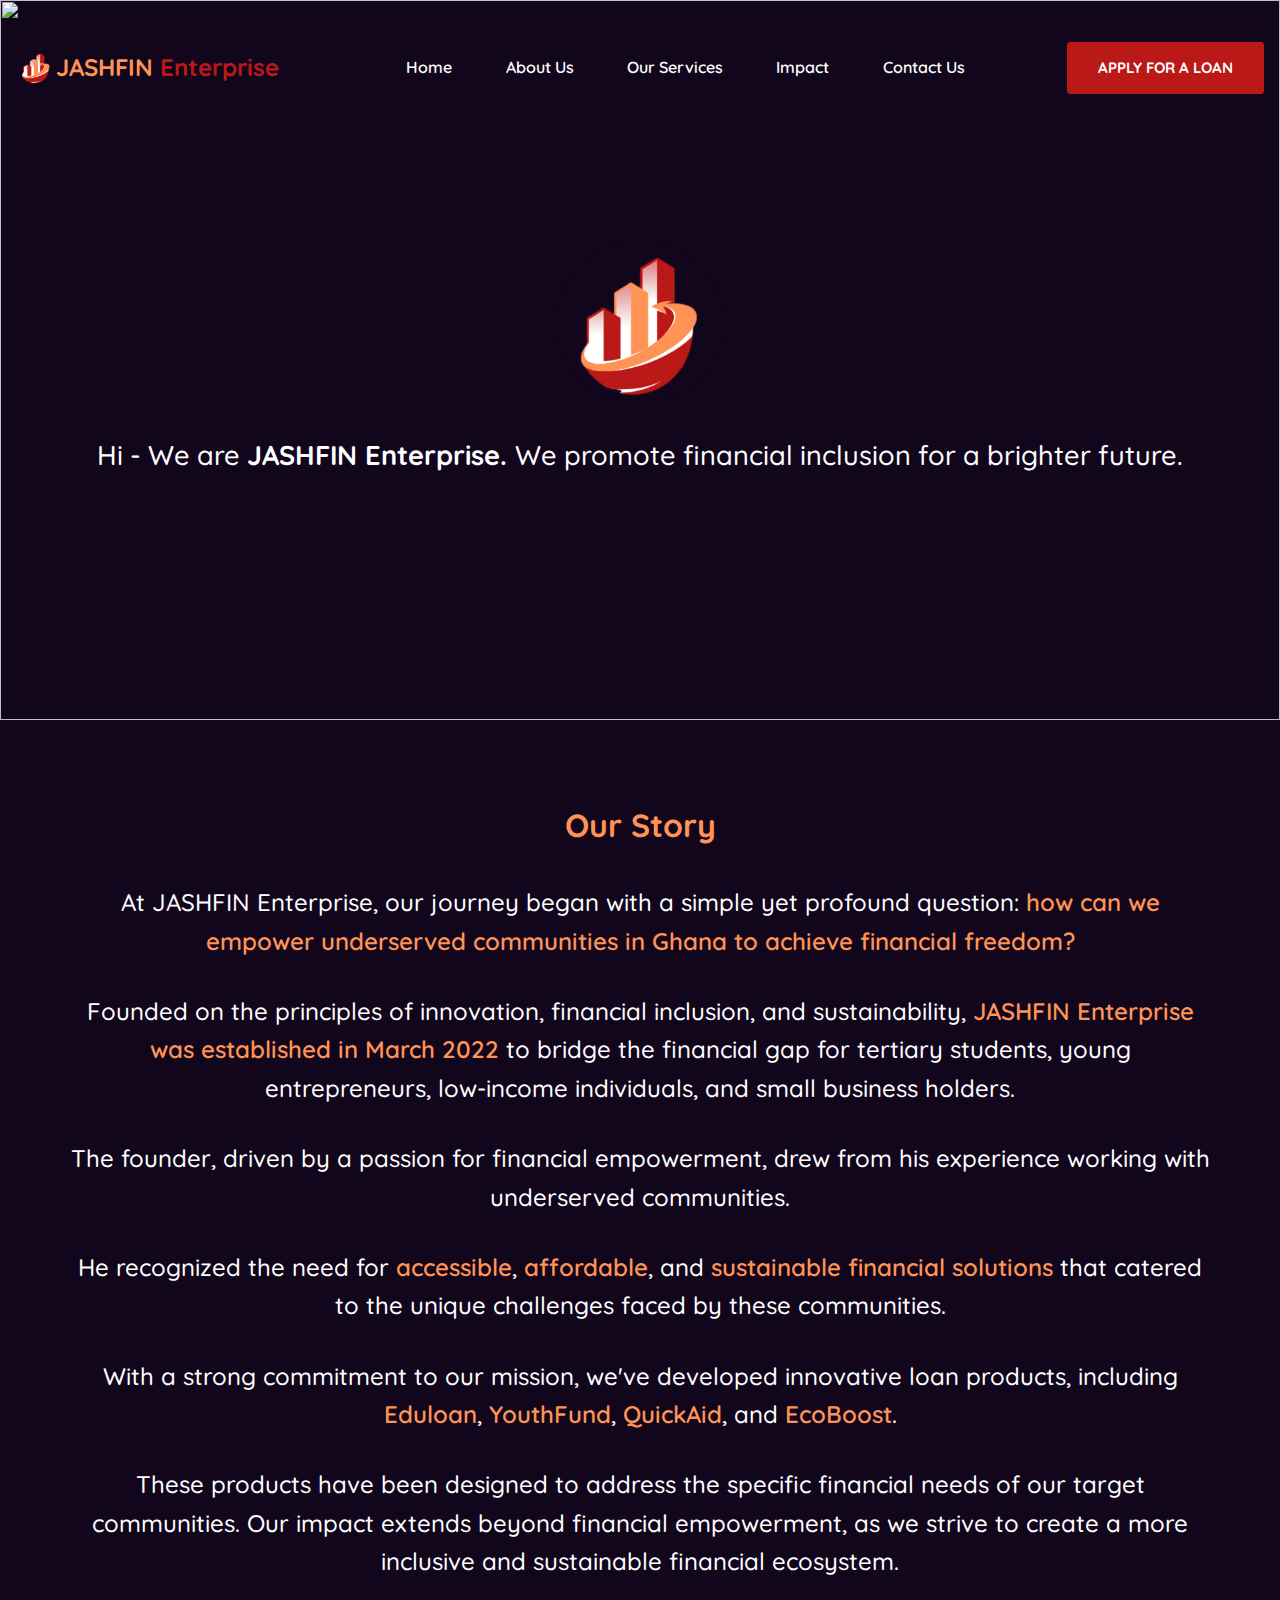
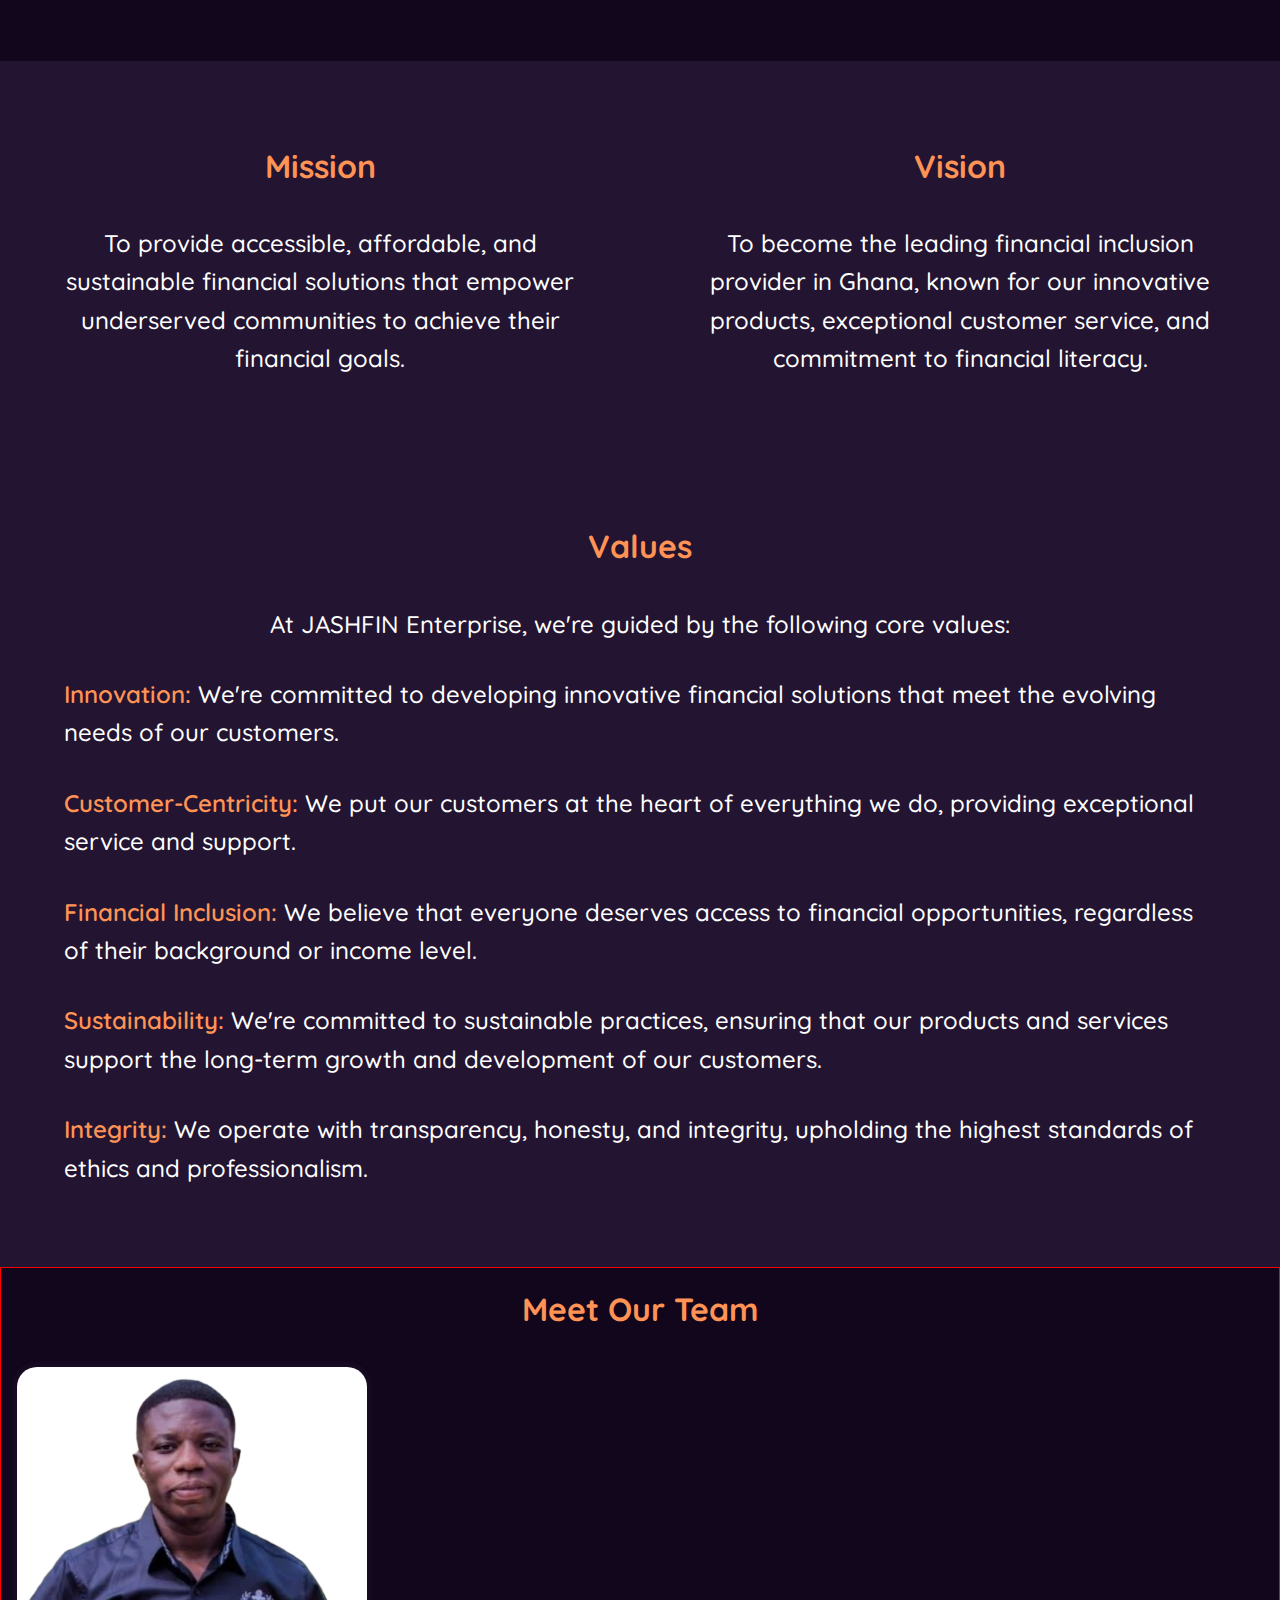
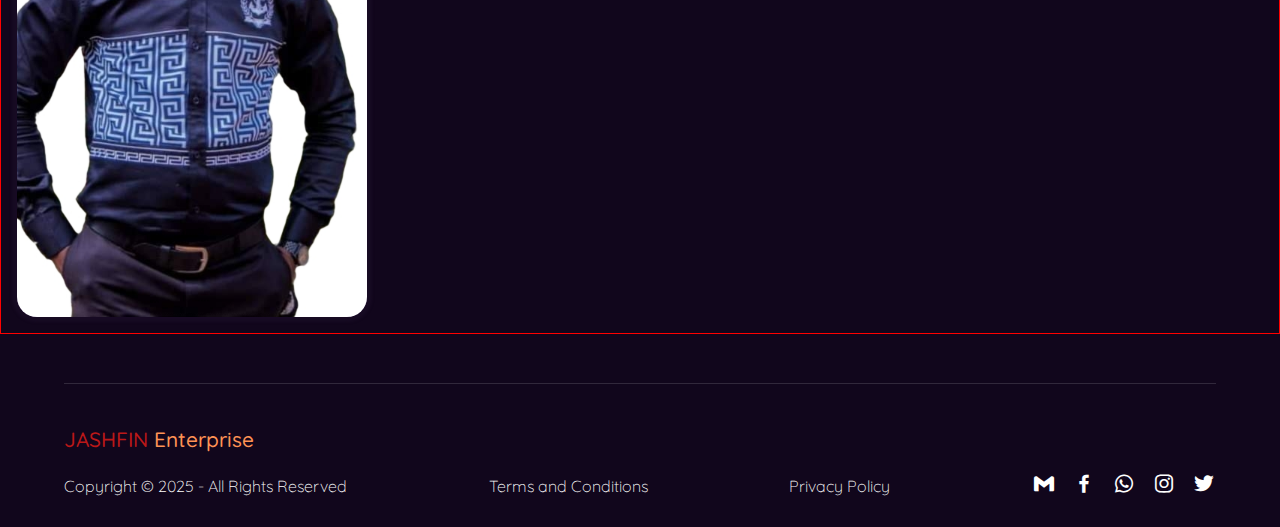
==== About.html @ aaf35da6 "Half-way through the About page" ====
<!DOCTYPE html>
<html lang="en">
<head>
    <meta charset="UTF-8">
    <meta name="viewport" content="width=device-width, initial-scale=1.0">
    <link rel="icon" href="imgs/favicon.ico">
    <link rel="preconnect" href="https://fonts.googleapis.com">
    <link rel="preconnect" href="https://fonts.gstatic.com" crossorigin>
    <link href="https://fonts.googleapis.com/css2?family=Dancing+Script:wght@400..700&family=Quicksand:wght@300..700&display=swap" rel="stylesheet">
    <link href='https://unpkg.com/boxicons@2.1.4/css/boxicons.min.css' rel='stylesheet'>
    <link rel="stylesheet" href="stylesheets/css/style.css">
    <title>JASHFIN Enterprise - About</title>
</head>
<body>
    <!-- Navbar -->
    <nav class="navbar">
        <div class="nav-logo">
            <img src="images/logo.png" alt="">
            <h3><span>JASHFIN</span> Enterprise</h3>
        </div>
        <div class="nav-content">
            <li><a href="index.html">Home</a></li>
            <li><a href="#" class="active">About Us</a></li>
            <li><a href="#services-section">Our Services</a></li>
            <li><a href="#impact-section">Impact</a></li>
            <li><a href="#contact-section">Contact Us</a></li>
            <div class="extra">
                <a href="#" download  class="btn">Apply for a Loan</a>
                <div class="nav-trigger" id="nav-trigger">
                    <span></span>
                    <span></span>
                    <span></span>
                </div>
            </div>
        </div>
    </nav>

    <!-- Sidebar -->
    <div class="sidebar">
       
        <ul class="nav_list">       
            <li><a href="#home-section">Home</a></li>
            <li><a href="#about-section">About Us</a></li>
            <li><a href="#services-section">Our Services</a></li>
            <li><a href="#impact-section">Impact</a></li>
            <li><a href="#contact-section">Contact Us</a></li>
            <div class="extra">
                <a href="#" download  class="btn">Apply for a Loan</a>
            </div>
        </ul>
        <div class="socials">
            <a target="_blank" href="tel: +233257679733"><i class="bx bx-phone-call"></i></a>
            <a target="_blank" href="https://wa.me/233257679733"><i class="bx bxl-whatsapp"></i></a>
            <a target="_blank" href="https://github.com/Qwequ123"><i class="bx bxl-github"></i></a>
            <a target="_blank" href="https://www.instagram.com/qwequ_blaqq/"><i class="bx bxl-instagram"></i></a>
            <a target="_blank" href="https://twitter.com/qwequ_blaqq"><i class="bx bxl-twitter"></i></a>
            <a target="_blank" href="https://www.linkedin.com/in/bismark-frimpong-a50b61237/"><i class="bx bxl-linkedin"></i></a>
  
        </div>
      
    </div>

    <!-- Main Content -->
    <div class="main">
        <!-- About Page Section -->
        <div class="about-landing">
            <img src="images/About bg.png" alt="" class="bg-image">
            <div class="content">
                <img src="images/logo.png" alt="" class="logo">
                <h3>Hi - We are <span>JASHFIN Enterprise. </span>We promote financial inclusion for a brighter future.</h3>
            </div>
        </div>
        
        <div class="story-section">
            <h2>Our Story</h2>
            <p>At JASHFIN Enterprise, our journey began with a simple yet profound question: <span>how can we empower underserved communities in Ghana to achieve financial freedom?</span></p>
            <p>Founded on the principles of innovation, financial inclusion, and sustainability, <span>JASHFIN Enterprise was established in March 2022</span> to bridge the financial gap for tertiary students, young entrepreneurs, low-income individuals, and small business holders.</p>
            <p>The founder, driven by a passion for financial empowerment, drew from his experience working with underserved communities.</p>
            <p>He recognized the need for <span>accessible</span>, <span>affordable</span>, and <span>sustainable financial solutions</span> that catered to the unique challenges faced by these communities.</p>
            <p>With a strong commitment to our mission, we've developed innovative loan products, including <span>Eduloan</span>, <span>YouthFund</span>, <span>QuickAid</span>, and <span>EcoBoost</span>.</p>
            <p> These products have been designed to address the specific financial needs of our target communities. Our impact extends beyond financial empowerment, as we strive to create a more inclusive and sustainable financial ecosystem.</p>
        </div>

        <div class="missvis-section">
            <div class="mission-section">
                <h2>Mission</h2>
                <p>To provide accessible, affordable, and sustainable financial solutions that empower underserved communities to achieve their financial goals.</p>
                
            </div>
    
            <div class="vision-section">
                <h2>Vision</h2>
                <p>To become the leading financial inclusion provider in Ghana, known for our innovative products, exceptional customer service, and commitment to financial literacy.</p>
            </div>

            <div class="values-section">
                <h2>Values</h2>
                <p>At JASHFIN Enterprise, we're guided by the following core values:</p>
                <p><span>Innovation:</span> We're committed to developing innovative financial solutions that meet the evolving needs of our customers.</p>
                <p><span>Customer-Centricity:</span> We put our customers at the heart of everything we do, providing exceptional service and support.</p>
                <p><span>Financial Inclusion:</span> We believe that everyone deserves access to financial opportunities, regardless of their background or income level.</p>
                <p><span>Sustainability:</span> We're committed to sustainable practices, ensuring that our products and services support the long-term growth and development of our customers.</p>
                <p><span>Integrity:</span> We operate with transparency, honesty, and integrity, upholding the highest standards of ethics and professionalism.</p>
            </div>
        </div>

        <div class="team-section">
            <h2>Meet Our Team</h2>
            <div class="card-container">
                <div class="card">
                    <img src="images/team1.jpeg" alt="">
                    <div class="content">
                        <h3>Joshua Akrofi Akli</h3>
                        <span>Founder & CEO</span>
                        <p>Joshua is a visionary entrepreneur and leader dedicated to driving financial inclusion in Ghana. He holds a First-Class Honors degree in Business Administration (Accounting) from Kwame Nkrumah University of Science and Technology, where he was a scholar of the prestigious MasterCard Foundation Scholars Program. With over 5 years of experience in accounting and finance, Joshua has worked with various startups and growth businesses, refining his expertise in financial management. His internship experience in microfinance has given him a deeper understanding of the financial needs of underserved communities. A seasoned leader, Joshua has held various leadership positions during his university days and currently mentors over 50 students and young people in Ghana. He is also a proud Fellow of the Jim Leech MasterCard Foundation Fellowship on Entrepreneurship (2025 cohort). Joshua's passion for financial inclusion drives his vision for JASHFIN Enterprise. He is committed to creating opportunities for all to prosper, ensuring that financial services are accessible and inclusive for everyone.</p>
        
                    </div>

                </div>
            </div>
        </div>
        
        
        <footer class="footer">
            <hr>
            <div class="footer-content">
                <div class="left-section">
                    <!-- <img src="images/logo.png" alt=""> -->
                    <h3><span>JASHFIN</span> Enterprise</h3>
                    <div class="divided-section">
                        <p>Copyright &copy; 2025 - All Rights Reserved</p>
                        <p><a href="#">Terms and Conditions</a></p>
                        <p><a href="#">Privacy Policy</a></p>
                        <div>
                            <a href="#"><i class="bx bxl-gmail"></i></a>
                            <a href="#"><i class="bx bxl-facebook"></i></a>
                            <a href="#"><i class="bx bxl-whatsapp"></i></a>
                            <a href="#"><i class="bx bxl-instagram"></i></a>
                            <a href="#"><i class="bx bxl-twitter"></i></a>
                        </div>
                    </div>
                </div>
                
        </footer>
    </div>
</body>
</html>
---- stylesheets/css/style.css ----
* {
  margin: 0;
  padding: 0;
  -webkit-box-sizing: border-box;
          box-sizing: border-box;
}

body {
  font-family: "Quicksand", serif;
  font-size: 16px;
  font-style: normal;
  font-optical-sizing: auto;
  background-color: #11061C;
  color: #ffffff;
  line-height: 1.6;
  -webkit-box-sizing: border-box;
          box-sizing: border-box;
  width: 100%;
  height: -webkit-fit-content;
  height: -moz-fit-content;
  height: fit-content;
  margin: 0;
  overflow: hidden;
  overflow-y: auto;
  font-weight: 300;
}

h1, h2, h3, h4, h5, h6 {
  font-weight: 700;
  color: #BB1818;
}

nav.navbar {
  width: 100%;
  display: -webkit-box;
  display: -ms-flexbox;
  display: flex;
  height: 15vh;
  -webkit-box-sizing: border-box;
          box-sizing: border-box;
  background: transparent;
  padding: 0 1rem;
  -webkit-box-pack: justify;
      -ms-flex-pack: justify;
          justify-content: space-between;
  position: absolute;
  z-index: 223;
}
nav.navbar .nav-logo {
  width: 25%;
  display: -webkit-box;
  display: -ms-flexbox;
  display: flex;
  -webkit-box-align: center;
      -ms-flex-align: center;
          align-items: center;
  -webkit-box-pack: start;
      -ms-flex-pack: start;
          justify-content: flex-start;
}
nav.navbar .nav-logo img {
  width: 2.5rem;
}
nav.navbar .nav-logo h3 {
  font-size: 24px;
  font-weight: 600;
  color: #BB1818;
  font-weight: bold;
  text-wrap: nowrap;
}
nav.navbar .nav-logo h3 span {
  color: #FF9355;
}
nav.navbar .nav-content {
  width: 70%;
  display: -webkit-box;
  display: -ms-flexbox;
  display: flex;
  -webkit-box-align: center;
      -ms-flex-align: center;
          align-items: center;
  -webkit-box-pack: justify;
      -ms-flex-pack: justify;
          justify-content: space-between;
}
nav.navbar .nav-content li {
  list-style: none;
  padding: 0 1rem;
}
nav.navbar .nav-content li a {
  text-decoration: none;
  color: #ffffff;
  font-weight: 600;
  font-size: 16px;
}
nav.navbar .nav-content li a:hover {
  -webkit-transition: 0.3s ease;
  transition: 0.3s ease;
  color: #BB1818;
}
nav.navbar .nav-content li a:active {
  color: #BB1818;
}
nav.navbar .nav-content .extra {
  display: -webkit-box;
  display: -ms-flexbox;
  display: flex;
  -webkit-box-align: center;
      -ms-flex-align: center;
          align-items: center;
  -webkit-box-pack: end;
      -ms-flex-pack: end;
          justify-content: flex-end;
  width: 30%;
}
nav.navbar .nav-content .extra a.btn {
  padding: 0 30px;
  color: white;
  background-color: #fff;
  text-decoration: none;
  text-transform: uppercase;
  font-weight: 600;
  text-align: center;
  line-height: 50px;
  text-wrap: nowrap;
  border-radius: 3px;
  font-size: 14.4px;
  min-width: 10rem;
  font-weight: 700 !important;
  border: 1px solid #BB1818;
  background: #BB1818;
  font-size: 17.6px;
}
nav.navbar .nav-content .extra a.btn:hover {
  -webkit-transition: 0.3s ease;
  transition: 0.3s ease;
  background-color: #BB1818;
  color: #fff;
  -webkit-box-shadow: 0 0 40px 5px rgba(255, 255, 255, 0.3);
          box-shadow: 0 0 40px 5px rgba(255, 255, 255, 0.3);
}
@media (min-width: 1200px) {
  nav.navbar .nav-content .extra a.btn {
    font-size: 15.04px;
  }
}
nav.navbar .nav-content .extra .nav-trigger {
  display: none;
}

.sidebar {
  background-color: #11061C;
  width: 23.5%;
  height: 100%;
  display: -webkit-box;
  display: -ms-flexbox;
  display: flex;
  -webkit-box-orient: vertical;
  -webkit-box-direction: normal;
      -ms-flex-direction: column;
          flex-direction: column;
  padding: 0.5rem 2%;
  -webkit-box-pack: justify;
      -ms-flex-pack: justify;
          justify-content: space-between;
  font-family: "montserrat", sans-serif;
  -webkit-box-sizing: border-box;
          box-sizing: border-box;
  display: none;
}
.sidebar .header {
  display: -webkit-box;
  display: -ms-flexbox;
  display: flex;
  -webkit-box-orient: vertical;
  -webkit-box-direction: normal;
      -ms-flex-direction: column;
          flex-direction: column;
  -webkit-box-align: start;
      -ms-flex-align: start;
          align-items: flex-start;
  -webkit-box-pack: end;
      -ms-flex-pack: end;
          justify-content: flex-end;
  padding: 10px;
  gap: 0.5rem;
  -webkit-box-sizing: border-box;
          box-sizing: border-box;
}
.sidebar .header .top-action {
  width: 100%;
  display: -webkit-box;
  display: -ms-flexbox;
  display: flex;
  -webkit-box-align: center;
      -ms-flex-align: center;
          align-items: center;
  -webkit-box-pack: end;
      -ms-flex-pack: end;
          justify-content: flex-end;
  padding: 10px;
  gap: 0.5rem;
}
.sidebar .header .top-action a.action-btn {
  text-decoration: none;
  color: #ffffff;
}
.sidebar .header .top-action a.action-btn.search {
  display: none;
}
.sidebar .header .top-action a.action-btn.nav-trigger {
  display: none;
}
.sidebar .header .top-action a.action-btn:hover span {
  -webkit-transform: scale(1.08);
          transform: scale(1.08);
  color: #fff;
}
.sidebar .header .top-action a.action-btn span {
  color: #ffffff;
  -webkit-transition: all 0.2s ease-in-out;
  transition: all 0.2s ease-in-out;
  font-size: 32px;
}
.sidebar .header .logo {
  display: -webkit-box;
  display: -ms-flexbox;
  display: flex;
  -webkit-box-align: center;
      -ms-flex-align: center;
          align-items: center;
}
.sidebar .header .logo img {
  width: 100%;
}
.sidebar .header .logo h3 {
  font-size: 32px;
  font-weight: 400;
  font-family: "Dancing Script", cursive;
}
.sidebar .content {
  min-height: 40%;
  -webkit-box-sizing: border-box;
          box-sizing: border-box;
  padding: 10px;
  display: -webkit-box;
  display: -ms-flexbox;
  display: flex;
  -webkit-box-orient: vertical;
  -webkit-box-direction: normal;
      -ms-flex-direction: column;
          flex-direction: column;
  -ms-flex-pack: distribute;
      justify-content: space-around;
  gap: 2rem;
}
.sidebar .content .close {
  display: none;
}
.sidebar .content .nav-links {
  display: -webkit-box;
  display: -ms-flexbox;
  display: flex;
  -webkit-box-orient: vertical;
  -webkit-box-direction: normal;
      -ms-flex-direction: column;
          flex-direction: column;
  gap: 0.5rem;
}
.sidebar .content .nav-links li {
  list-style: none;
}
.sidebar .content .nav-links li a {
  color: #ffffff;
  text-decoration: none;
  font-weight: 400;
  font-size: 17.6px;
  text-transform: uppercase;
  -webkit-transition: 0.1s all ease-in-out;
  transition: 0.1s all ease-in-out;
}
.sidebar .content .nav-links li:nth-child(1) a:hover {
  color: #FF9355;
}
.sidebar .content .nav-links li:nth-child(2) a:hover {
  color: #BB1818;
}
.sidebar .content .nav-links li:nth-child(3) a:hover {
  color: #404752;
}
.sidebar .content .nav-links li:nth-child(6) a:hover {
  color: #BB1818;
}
.sidebar .content .social-links {
  display: none;
}
.sidebar form {
  padding: 10px 0;
  display: -webkit-box;
  display: -ms-flexbox;
  display: flex;
  -webkit-box-align: center;
      -ms-flex-align: center;
          align-items: center;
  position: relative;
  line-height: 1.8rem;
}
.sidebar form input {
  background: transparent;
  padding: 12px 0;
  border: none;
  border-bottom: 2px solid rgba(218, 217, 217, 0.5411764706);
  width: 100%;
  outline: none;
  color: #ffffff;
}
.sidebar form input::-webkit-input-placeholder {
  font-family: "montserrat", sans-serif;
}
.sidebar form input::-moz-placeholder {
  font-family: "montserrat", sans-serif;
}
.sidebar form input:-ms-input-placeholder {
  font-family: "montserrat", sans-serif;
}
.sidebar form input::-ms-input-placeholder {
  font-family: "montserrat", sans-serif;
}
.sidebar form input::placeholder {
  font-family: "montserrat", sans-serif;
}
.sidebar form span, .sidebar form i.bx {
  position: absolute;
  right: 2%;
  color: rgba(218, 217, 217, 0.5411764706);
  font-size: 27.2px;
}
.sidebar form .search-close {
  display: none;
}
@media (max-width: 768px) {
  .sidebar {
    width: 100%;
    height: -webkit-fit-content;
    height: -moz-fit-content;
    height: fit-content;
    padding: 0;
  }
  .sidebar .header {
    -webkit-box-orient: horizontal;
    -webkit-box-direction: reverse;
        -ms-flex-direction: row-reverse;
            flex-direction: row-reverse;
    padding: 0.3rem;
    -webkit-box-align: center;
        -ms-flex-align: center;
            align-items: center;
  }
  .sidebar .header .top-action {
    -webkit-box-align: center;
        -ms-flex-align: center;
            align-items: center;
    line-height: 1rem;
    gap: 0.7rem;
  }
  .sidebar .header .top-action .favorite {
    display: none;
  }
  .sidebar .header .top-action a.search {
    display: -webkit-box !important;
    display: -ms-flexbox !important;
    display: flex !important;
  }
  .sidebar .header .top-action a.nav-trigger {
    display: -webkit-box !important;
    display: -ms-flexbox !important;
    display: flex !important;
  }
  .sidebar .header .top-action a.nav-trigger span {
    font-weight: 200;
    font-size: 36.8px;
  }
  .sidebar .header .logo {
    display: -webkit-box;
    display: -ms-flexbox;
    display: flex;
    padding: 0.5rem;
  }
  .sidebar .header .logo img {
    width: 50%;
  }
  .sidebar .header .logo h3 {
    font-size: 32px;
    text-wrap: nowrap;
  }
  .sidebar .content {
    position: absolute;
    min-height: 40%;
    height: 100vh;
    background: #000000;
    z-index: 223;
    width: 0%;
    -webkit-box-sizing: border-box;
            box-sizing: border-box;
    padding: 10px 25px;
    right: -60%;
    -webkit-box-pack: start;
        -ms-flex-pack: start;
            justify-content: flex-start;
    -webkit-transition: all 0.4s ease;
    transition: all 0.4s ease;
    display: none;
  }
  .sidebar .content.active {
    right: 0;
    width: 70%;
    display: -webkit-box;
    display: -ms-flexbox;
    display: flex;
  }
  .sidebar .content .close {
    width: -webkit-fit-content;
    width: -moz-fit-content;
    width: fit-content;
    display: -webkit-box;
    display: -ms-flexbox;
    display: flex;
    -ms-flex-item-align: end;
        align-self: flex-end;
    -webkit-box-align: baseline;
        -ms-flex-align: baseline;
            align-items: baseline;
    padding: 0.5rem;
    cursor: pointer;
  }
  .sidebar .content .close span {
    font-weight: bold;
  }
  .sidebar .content .nav-links {
    padding: 5px;
    display: -webkit-box;
    display: -ms-flexbox;
    display: flex;
    -webkit-box-orient: vertical;
    -webkit-box-direction: normal;
        -ms-flex-direction: column;
            flex-direction: column;
    gap: 0.8rem;
    -webkit-box-sizing: border-box;
            box-sizing: border-box;
  }
  .sidebar .content .nav-links li a {
    font-size: 20.8px;
    color: #706F73;
  }
  .sidebar .content .social-links {
    display: -webkit-box;
    display: -ms-flexbox;
    display: flex;
    -webkit-box-orient: horizontal;
    -webkit-box-direction: normal;
        -ms-flex-direction: row;
            flex-direction: row;
    gap: 1rem;
    padding: 0.5rem;
    margin-top: 15%;
    position: relative;
    -ms-flex-pack: distribute;
        justify-content: space-around;
  }
  .sidebar .content .social-links li {
    list-style: none;
  }
  .sidebar .content .social-links li a {
    color: #ffffff;
    text-decoration: none;
    font-weight: 400;
    font-size: 14.4px;
    -webkit-box-orient: vertical;
    -webkit-box-direction: normal;
        -ms-flex-direction: column;
            flex-direction: column;
    -webkit-transition: 0.2s all ease-in-out;
    transition: 0.2s all ease-in-out;
    display: -webkit-box;
    display: -ms-flexbox;
    display: flex;
    -webkit-box-align: center;
        -ms-flex-align: center;
            align-items: center;
    gap: 0.3rem;
  }
  .sidebar .content .social-links li a i.bx {
    font-size: 32px;
  }
  .sidebar .content .social-links li:nth-child(1) a {
    color: #FF9355;
  }
  .sidebar .content .social-links li:nth-child(2) a {
    color: #BB1818;
  }
  .sidebar .content .social-links li:nth-child(3) a {
    color: #404752;
  }
  .sidebar form {
    position: absolute;
    height: 100vh;
    width: 60%;
    right: -60%;
    display: none;
    top: 0;
    background-color: #11061C;
    z-index: 223;
    -webkit-box-align: start;
        -ms-flex-align: start;
            align-items: flex-start;
    -webkit-box-sizing: border-box;
            box-sizing: border-box;
    -webkit-transition: all 0.4s ease;
    transition: all 0.4s ease;
    padding: 10px 30px;
  }
  .sidebar form.active {
    right: 0%;
    display: -webkit-box !important;
    display: -ms-flexbox !important;
    display: flex !important;
  }
  .sidebar form input {
    width: 100%;
    border-bottom: none;
  }
  .sidebar form input:hover::-webkit-input-placeholder {
    opacity: 1;
  }
  .sidebar form input:hover::-moz-placeholder {
    opacity: 1;
  }
  .sidebar form input:hover:-ms-input-placeholder {
    opacity: 1;
  }
  .sidebar form input:hover::-ms-input-placeholder {
    opacity: 1;
  }
  .sidebar form input:hover::placeholder {
    opacity: 1;
  }
  .sidebar form input::-webkit-input-placeholder {
    opacity: 0.8;
  }
  .sidebar form input::-moz-placeholder {
    opacity: 0.8;
  }
  .sidebar form input:-ms-input-placeholder {
    opacity: 0.8;
  }
  .sidebar form input::-ms-input-placeholder {
    opacity: 0.8;
  }
  .sidebar form input::placeholder {
    opacity: 0.8;
  }
  .sidebar form i.bx {
    display: none;
  }
  .sidebar form .search-close {
    width: -webkit-fit-content;
    width: -moz-fit-content;
    width: fit-content;
    display: -webkit-box;
    display: -ms-flexbox;
    display: flex;
    -webkit-box-sizing: border-box;
            box-sizing: border-box;
    -webkit-box-align: baseline;
        -ms-flex-align: baseline;
            align-items: baseline;
    padding: 0.5rem;
    cursor: pointer;
    height: -webkit-fit-content;
    height: -moz-fit-content;
    height: fit-content;
  }
  .sidebar form .search-close span {
    font-weight: bold;
    -webkit-box-sizing: border-box;
            box-sizing: border-box;
  }
}

.preloader {
  position: fixed;
  left: 0;
  top: 0;
  width: 100%;
  height: 100%;
  z-index: 9999;
  background-color: black;
  display: -webkit-box;
  display: -ms-flexbox;
  display: flex;
  -webkit-box-pack: center;
      -ms-flex-pack: center;
          justify-content: center;
  -webkit-box-align: center;
      -ms-flex-align: center;
          align-items: center;
}
.preloader .content {
  display: -webkit-box;
  display: -ms-flexbox;
  display: flex;
  -webkit-box-orient: vertical;
  -webkit-box-direction: reverse;
      -ms-flex-direction: column-reverse;
          flex-direction: column-reverse;
  -webkit-box-align: center;
      -ms-flex-align: center;
          align-items: center;
  -webkit-box-pack: center;
      -ms-flex-pack: center;
          justify-content: center;
  gap: 1rem;
}
.preloader .content img {
  width: 200px;
  margin-bottom: 20px;
  margin-left: 15px;
}
.preloader .spinner {
  width: 40px;
  height: 40px;
  position: relative;
}
.preloader .double-bounce1, .preloader .double-bounce2 {
  width: 100%;
  height: 100%;
  border-radius: 50%;
  background-color: #333;
  opacity: 0.6;
  position: absolute;
  top: 0;
  left: 0;
  -webkit-animation: bounce 2s infinite ease-in-out;
          animation: bounce 2s infinite ease-in-out;
}
.preloader .double-bounce2 {
  -webkit-animation-delay: -1s;
          animation-delay: -1s;
}
@-webkit-keyframes bounce {
  0%, 100% {
    -webkit-transform: scale(0);
            transform: scale(0);
  }
  50% {
    -webkit-transform: scale(1);
            transform: scale(1);
  }
}
@keyframes bounce {
  0%, 100% {
    -webkit-transform: scale(0);
            transform: scale(0);
  }
  50% {
    -webkit-transform: scale(1);
            transform: scale(1);
  }
}

.main {
  width: 100%;
  height: -webkit-fit-content;
  height: -moz-fit-content;
  height: fit-content;
  -webkit-box-sizing: border-box;
          box-sizing: border-box;
  overflow-x: hidden;
  position: relative;
  /* Scrollbar styles */
}
.main::-webkit-scrollbar {
  width: 12px; /* Width of the scrollbar */
}
.main::-webkit-scrollbar-track {
  background: #f1f1f1; /* Background of the track (scroll area) */
}
.main::-webkit-scrollbar-thumb {
  background-color: #888; /* Scrollbar thumb (the actual bar) */
  border-radius: 10px; /* Roundness of the scrollbar */
  border: 3px solid #f1f1f1; /* Padding around the thumb */
}
.main::-webkit-scrollbar-thumb:hover {
  background-color: #555; /* Darker color when hovering over the scrollbar */
}
.main .overlay {
  width: 100%;
  height: 100%;
  display: none;
  -webkit-box-orient: vertical;
  -webkit-box-direction: normal;
      -ms-flex-direction: column;
          flex-direction: column;
  position: absolute;
  z-index: 20;
}
.main .overlay.side-actions-active {
  display: -webkit-box !important;
  display: -ms-flexbox !important;
  display: flex !important;
  background: rgba(0, 0, 0, 0.3);
  -webkit-backdrop-filter: blur(2px) !important;
          backdrop-filter: blur(2px) !important;
}
.main .home-section {
  -webkit-box-flex: 1;
      -ms-flex-positive: 1;
          flex-grow: 1;
  width: 100%;
  height: 100vh;
  -webkit-box-sizing: border-box;
          box-sizing: border-box;
  position: relative;
  overflow: hidden;
  display: -webkit-box;
  display: -ms-flexbox;
  display: flex;
  -webkit-box-orient: vertical;
  -webkit-box-direction: normal;
      -ms-flex-direction: column;
          flex-direction: column;
  -webkit-box-pack: end;
      -ms-flex-pack: end;
          justify-content: flex-end;
}
.main .home-section .overlay-bg {
  width: 100%;
  height: 100vh;
  background: #11061c;
  background: linear-gradient(103deg, rgba(17, 6, 28, 0.4941176471) 0%, rgba(17, 6, 28, 0.1725490196) 54%, rgba(17, 6, 28, 0.4941176471) 93%);
  z-index: 3;
  position: absolute;
}
.main .home-section video {
  width: 100vw;
  height: 83vh;
  -o-object-fit: cover;
     object-fit: cover;
  background-position: center;
  position: absolute;
  z-index: -1;
  -webkit-box-sizing: border-box;
          box-sizing: border-box;
  -webkit-transform: translateX(15%);
          transform: translateX(15%);
  top: 0;
}
.main .home-section .box-shade1 {
  width: 20%;
  position: absolute;
  height: 100vh;
  background: -webkit-gradient(linear, left top, right top, from(rgba(17, 6, 28, 0.9647058824)), color-stop(44%, rgba(17, 6, 28, 0.9176470588)), color-stop(58%, rgba(17, 6, 28, 0.9176470588)), color-stop(70%, rgba(17, 6, 28, 0.7607843137)), to(rgba(17, 6, 28, 0.2392156863)));
  background: linear-gradient(90deg, rgba(17, 6, 28, 0.9647058824) 0%, rgba(17, 6, 28, 0.9176470588) 44%, rgba(17, 6, 28, 0.9176470588) 58%, rgba(17, 6, 28, 0.7607843137) 70%, rgba(17, 6, 28, 0.2392156863) 100%);
  z-index: 1;
}
.main .home-section .box-shade2 {
  width: 100%;
  position: absolute;
  bottom: 0;
  height: 20vh;
  background: -webkit-gradient(linear, left bottom, left top, from(rgba(17, 6, 28, 0.9647058824)), color-stop(44%, rgba(17, 6, 28, 0.9176470588)), color-stop(58%, rgba(17, 6, 28, 0.9176470588)), color-stop(70%, rgba(17, 6, 28, 0.7607843137)), to(rgba(17, 6, 28, 0.2392156863)));
  background: linear-gradient(360deg, rgba(17, 6, 28, 0.9647058824) 0%, rgba(17, 6, 28, 0.9176470588) 44%, rgba(17, 6, 28, 0.9176470588) 58%, rgba(17, 6, 28, 0.7607843137) 70%, rgba(17, 6, 28, 0.2392156863) 100%);
  z-index: 1;
}
.main .home-section .box-shade3 {
  width: 100%;
  position: absolute;
  bottom: 0;
  height: 20vh;
  z-index: 2;
  background: -webkit-gradient(linear, left bottom, left top, from(#11061c), color-stop(24%, #11061c), color-stop(58%, #11061c), color-stop(86%, rgba(17, 6, 28, 0.8470588235)), to(rgba(17, 6, 28, 0.0078431373)));
  background: linear-gradient(360deg, #11061c 0%, #11061c 24%, #11061c 58%, rgba(17, 6, 28, 0.8470588235) 86%, rgba(17, 6, 28, 0.0078431373) 100%);
  -webkit-box-shadow: 0 0 30px 3px rgba(17, 6, 28, 0.4196078431);
          box-shadow: 0 0 30px 3px rgba(17, 6, 28, 0.4196078431);
  background-blend-mode: overlay;
}
.main .home-section .box-shade {
  width: 20%;
  position: absolute;
  height: 100vh;
  z-index: 2;
  background: -webkit-gradient(linear, left top, right top, from(#11061c), color-stop(24%, #11061c), color-stop(58%, #11061c), color-stop(86%, rgba(17, 6, 28, 0.8470588235)), to(rgba(17, 6, 28, 0.0078431373)));
  background: linear-gradient(90deg, #11061c 0%, #11061c 24%, #11061c 58%, rgba(17, 6, 28, 0.8470588235) 86%, rgba(17, 6, 28, 0.0078431373) 100%);
  -webkit-box-shadow: 0 0 30px 3px rgba(17, 6, 28, 0.4196078431);
          box-shadow: 0 0 30px 3px rgba(17, 6, 28, 0.4196078431);
  background-blend-mode: overlay;
}
.main .home-section .text-content {
  z-index: 4;
  position: relative;
  bottom: 0;
  width: 100%;
  height: -webkit-fit-content;
  height: -moz-fit-content;
  height: fit-content;
  padding: 2%;
  display: -webkit-box;
  display: -ms-flexbox;
  display: flex;
  -webkit-box-orient: vertical;
  -webkit-box-direction: normal;
      -ms-flex-direction: column;
          flex-direction: column;
  gap: 0.5rem;
}
.main .home-section .text-content h1 {
  color: #ffffff;
  font-size: 32px;
}
.main .home-section .text-content p {
  color: #ffffff;
  font-size: 17.6px;
  font-weight: 500;
  width: 60%;
}
.main .home-section .text-content span {
  color: #BB1818;
  margin-top: 2%;
  font-weight: bold;
}
.main .home-section .text-content h3 {
  margin-top: 2%;
  color: #ffffff;
}
.main .home-section .text-content a.btn {
  padding: 0 30px;
  color: white;
  background-color: #fff;
  text-decoration: none;
  text-transform: uppercase;
  font-weight: 600;
  text-align: center;
  line-height: 50px;
  text-wrap: nowrap;
  border-radius: 3px;
  font-size: 14.4px;
  min-width: 10rem;
  padding: 0 20px;
  width: -webkit-fit-content;
  width: -moz-fit-content;
  width: fit-content;
  display: -webkit-box;
  display: -ms-flexbox;
  display: flex;
  -webkit-box-align: center;
      -ms-flex-align: center;
          align-items: center;
  -webkit-box-pack: justify;
      -ms-flex-pack: justify;
          justify-content: space-between;
  gap: 1rem;
  font-weight: 700 !important;
  border: 1px solid #BB1818;
  background: #BB1818;
  font-size: 17.6px;
}
.main .home-section .text-content a.btn:hover {
  -webkit-transition: 0.3s ease;
  transition: 0.3s ease;
  background-color: #BB1818;
  color: #fff;
  -webkit-box-shadow: 0 0 40px 5px rgba(255, 255, 255, 0.3);
          box-shadow: 0 0 40px 5px rgba(255, 255, 255, 0.3);
}
@media (min-width: 1200px) {
  .main .home-section .text-content a.btn {
    font-size: 15.04px;
  }
}
.main .home-section .text-content a.btn img {
  width: 27px;
}
.main .accreditations {
  width: 100%;
  height: 12vh;
  display: -webkit-box;
  display: -ms-flexbox;
  display: flex;
  -webkit-box-align: center;
      -ms-flex-align: center;
          align-items: center;
  -ms-flex-pack: distribute;
      justify-content: space-around;
  background: #353535;
}
.main .accreditations .accreditation {
  display: -webkit-box;
  display: -ms-flexbox;
  display: flex;
  -webkit-box-align: center;
      -ms-flex-align: center;
          align-items: center;
  gap: 1rem;
  padding: 0 1rem;
}
.main .accreditations .accreditation span {
  color: white;
}
.main .accreditations .accreditation img {
  width: 37px;
}
.main .about-section {
  width: 100%;
  height: 50vh;
  display: -webkit-box;
  display: -ms-flexbox;
  display: flex;
  -webkit-box-align: center;
      -ms-flex-align: center;
          align-items: center;
  -webkit-box-sizing: border-box;
          box-sizing: border-box;
}
.main .about-section .logo-section {
  width: 35%;
  display: -webkit-box;
  display: -ms-flexbox;
  display: flex;
  -webkit-box-orient: vertical;
  -webkit-box-direction: normal;
      -ms-flex-direction: column;
          flex-direction: column;
  -webkit-box-align: center;
      -ms-flex-align: center;
          align-items: center;
  -webkit-box-pack: center;
      -ms-flex-pack: center;
          justify-content: center;
  -webkit-box-sizing: border-box;
          box-sizing: border-box;
}
.main .about-section .logo-section img {
  width: 15rem;
}
.main .about-section .logo-section h4 {
  font-size: 17.6px;
}
.main .about-section .content-section {
  width: 65%;
  height: 100%;
  display: -webkit-box;
  display: -ms-flexbox;
  display: flex;
  -webkit-box-orient: vertical;
  -webkit-box-direction: normal;
      -ms-flex-direction: column;
          flex-direction: column;
  -webkit-box-align: center;
      -ms-flex-align: center;
          align-items: center;
  -webkit-box-pack: center;
      -ms-flex-pack: center;
          justify-content: center;
  padding: 1rem;
  -webkit-box-sizing: border-box;
          box-sizing: border-box;
}
.main .about-section .content-section p {
  margin: 0.5rem 0;
  font-weight: 500;
  font-size: 17.6px;
}
.main .featured-services-section {
  width: 100%;
  min-height: 100vh;
  height: -webkit-fit-content;
  height: -moz-fit-content;
  height: fit-content;
  display: -webkit-box;
  display: -ms-flexbox;
  display: flex;
  -webkit-box-sizing: border-box;
          box-sizing: border-box;
  background: #BB1818;
  padding: 5% 0;
  position: relative;
}
.main .featured-services-section .left-section {
  width: 50%;
  position: relative;
  padding: 0 1rem;
  display: -webkit-box;
  display: -ms-flexbox;
  display: flex;
  -webkit-box-orient: vertical;
  -webkit-box-direction: normal;
      -ms-flex-direction: column;
          flex-direction: column;
  gap: 1rem;
}
.main .featured-services-section .left-section .content {
  width: 100%;
  position: sticky;
  top: 20%;
  bottom: 20%;
}
.main .featured-services-section .left-section .content h2 {
  color: white;
  font-size: 56px;
  font-weight: 400;
  margin-top: 0;
}
.main .featured-services-section .left-section .content h2 span {
  font-weight: bold;
}
.main .featured-services-section .left-section .content span.more {
  font-size: 17.6px;
  font-weight: 500;
}
.main .featured-services-section .left-section .content .btn {
  display: -webkit-box;
  display: -ms-flexbox;
  display: flex;
  background: white;
  width: -webkit-fit-content;
  width: -moz-fit-content;
  width: fit-content;
  padding: 0.8rem 1rem;
  border-radius: 5px;
  color: #BB1818;
  text-decoration: none;
  font-weight: 600;
  margin-top: 1rem;
}
.main .featured-services-section .right-section {
  width: 50%;
  height: 100%;
  overflow: hidden;
  display: -webkit-box;
  display: -ms-flexbox;
  display: flex;
  -webkit-box-orient: vertical;
  -webkit-box-direction: normal;
      -ms-flex-direction: column;
          flex-direction: column;
  -webkit-box-sizing: border-box;
          box-sizing: border-box;
  position: relative;
}
.main .featured-services-section .right-section::-webkit-scrollbar {
  display: none;
}
.main .featured-services-section .right-section .drop-card {
  -webkit-box-sizing: border-box;
          box-sizing: border-box;
  width: 100%;
  display: -webkit-box;
  display: -ms-flexbox;
  display: flex;
  padding: 1rem;
}
.main .featured-services-section .right-section .drop-card .left {
  width: 20%;
}
.main .featured-services-section .right-section .drop-card .left span {
  font-size: 48px;
  font-weight: normal;
}
.main .featured-services-section .right-section .drop-card .right {
  width: 80%;
  position: relative;
  -webkit-box-sizing: border-box;
          box-sizing: border-box;
}
.main .featured-services-section .right-section .drop-card .right:hover .card-img {
  z-index: 0;
}
.main .featured-services-section .right-section .drop-card .right:hover .text-content {
  -webkit-transition: 0.4s ease;
  transition: 0.4s ease;
  margin-top: 0 !important;
}
.main .featured-services-section .right-section .drop-card .right .card-img {
  width: 100%;
  height: 150px;
  overflow: hidden;
  border-radius: 20px;
  -webkit-transition: 0.4s ease;
  transition: 0.4s ease;
  position: relative;
}
.main .featured-services-section .right-section .drop-card .right .card-img img {
  width: 100%;
  height: 100%;
  -o-object-fit: cover;
     object-fit: cover;
}
.main .featured-services-section .right-section .drop-card .right .text-content {
  width: 100%;
  height: 150px;
  padding: 1rem 0;
  margin-top: -150px;
  position: relative;
  z-index: 3;
  background-color: #BB1818;
  -webkit-transition: 0.4s ease;
  transition: 0.4s ease;
}
.main .featured-services-section .right-section .drop-card .right .text-content h3 {
  color: white;
  font-size: 24px;
  display: -webkit-box;
  display: -ms-flexbox;
  display: flex;
  -webkit-box-align: center;
      -ms-flex-align: center;
          align-items: center;
  gap: 0.5rem;
}
.main .featured-services-section .right-section .drop-card .right .text-content h3 img {
  width: 32px;
}
.main .featured-services-section .right-section .drop-card .right .text-content p {
  font-weight: 500;
  font-size: 17.6px;
}
.main .featured-services-section .right-section hr {
  -webkit-box-sizing: border-box;
          box-sizing: border-box;
  margin: 1rem;
  background: transparent !important;
  border: 1px solid rgba(255, 255, 255, 0.425);
  width: 95%;
}
.main .contact-section {
  width: 100%;
  -webkit-box-sizing: border-box;
          box-sizing: border-box;
  height: 80vh;
  display: -webkit-box;
  display: -ms-flexbox;
  display: flex;
  -webkit-box-orient: vertical;
  -webkit-box-direction: normal;
      -ms-flex-direction: column;
          flex-direction: column;
  -webkit-box-align: center;
      -ms-flex-align: center;
          align-items: center;
  padding: 1rem;
}
.main .contact-section h3 {
  font-size: 48px;
  font-weight: 500;
  color: #ffffff;
  margin: 0;
  padding: 1rem;
}
.main .contact-section span {
  font-size: 17.6px;
  font-weight: 400;
  color: #ffffff;
}
.main .contact-section form {
  display: -webkit-box;
  display: -ms-flexbox;
  display: flex;
  -webkit-box-align: center;
      -ms-flex-align: center;
          align-items: center;
  width: 90%;
  height: -webkit-fit-content;
  height: -moz-fit-content;
  height: fit-content;
  -webkit-box-sizing: border-box;
          box-sizing: border-box;
}
.main .contact-section form .left-section {
  width: 50%;
  height: 100%;
  display: -webkit-box;
  display: -ms-flexbox;
  display: flex;
  -webkit-box-orient: vertical;
  -webkit-box-direction: normal;
      -ms-flex-direction: column;
          flex-direction: column;
  padding: 3%;
  -webkit-box-align: start;
      -ms-flex-align: start;
          align-items: flex-start;
}
.main .contact-section form .left-section label {
  font-size: 17.6px;
  font-weight: 500;
  color: #ffffff;
  margin: 0.5rem 0;
}
.main .contact-section form .left-section input {
  width: 100%;
  padding: 0.6rem 0.7rem;
  border: 1px solid rgba(218, 217, 217, 0.5411764706);
  border-radius: 5px;
  margin: 0.2rem 0;
  outline: none;
}
.main .contact-section form .left-section input::-webkit-input-placeholder {
  color: rgba(17, 6, 28, 0.6235294118);
}
.main .contact-section form .left-section input::-moz-placeholder {
  color: rgba(17, 6, 28, 0.6235294118);
}
.main .contact-section form .left-section input:-ms-input-placeholder {
  color: rgba(17, 6, 28, 0.6235294118);
}
.main .contact-section form .left-section input::-ms-input-placeholder {
  color: rgba(17, 6, 28, 0.6235294118);
}
.main .contact-section form .left-section input::placeholder {
  color: rgba(17, 6, 28, 0.6235294118);
}
.main .contact-section form .left-section .check-div {
  display: -webkit-box;
  display: -ms-flexbox;
  display: flex;
  -webkit-box-align: start;
      -ms-flex-align: start;
          align-items: flex-start;
  -webkit-box-pack: center;
      -ms-flex-pack: center;
          justify-content: center;
  gap: 0.5rem;
  margin-top: 1rem;
}
.main .contact-section form .left-section .check-div label {
  margin: 0;
  font-size: 12.8px;
}
.main .contact-section form .left-section .check-div label a {
  color: #BB1818;
  font-weight: 500;
  margin-left: 0.2rem;
}
.main .contact-section form .left-section .check-div input {
  width: -webkit-fit-content;
  width: -moz-fit-content;
  width: fit-content;
}
.main .contact-section form .left-section button.btn {
  padding: 0 30px;
  color: #11061c;
  background-color: white;
  text-decoration: none;
  text-transform: uppercase;
  font-weight: 600;
  text-align: center;
  line-height: 50px;
  text-wrap: nowrap;
  border-radius: 3px;
  font-size: 14.4px;
  width: 30%;
  line-height: normal;
  border: none;
  padding: 0.8rem;
  margin-top: 1rem;
  gap: 0.5rem;
  font-weight: 500;
  display: -webkit-box;
  display: -ms-flexbox;
  display: flex;
  -webkit-box-align: center;
      -ms-flex-align: center;
          align-items: center;
  -webkit-box-pack: center;
      -ms-flex-pack: center;
          justify-content: center;
  text-transform: capitalize;
  cursor: pointer;
}
.main .contact-section form .left-section button.btn:hover {
  -webkit-transition: 0.3s ease;
  transition: 0.3s ease;
  background-color: #BB1818;
  color: #fff;
  -webkit-box-shadow: 0 0 40px 5px rgba(255, 255, 255, 0.3);
          box-shadow: 0 0 40px 5px rgba(255, 255, 255, 0.3);
}
@media (min-width: 1200px) {
  .main .contact-section form .left-section button.btn {
    font-size: 15.04px;
  }
}
.main .contact-section form .left-section button.btn i.bx {
  font-size: 19.2px;
}
.main .contact-section form .right-section {
  width: 50%;
  height: 100%;
  display: -webkit-box;
  display: -ms-flexbox;
  display: flex;
  -webkit-box-orient: vertical;
  -webkit-box-direction: normal;
      -ms-flex-direction: column;
          flex-direction: column;
  padding: 3%;
  -webkit-box-align: start;
      -ms-flex-align: start;
          align-items: flex-start;
}
.main .contact-section form .right-section label {
  font-size: 17.6px;
  font-weight: 500;
  color: #ffffff;
  margin: 0.5rem 0;
}
.main .contact-section form .right-section textarea {
  width: 100%;
  height: 43%;
  padding: 0.6rem 0.7rem;
  border: 1px solid rgba(218, 217, 217, 0.5411764706);
  border-radius: 5px;
  margin: 0.2rem 0;
  outline: none;
}
.main .contact-section form .right-section textarea::-webkit-input-placeholder {
  color: rgba(17, 6, 28, 0.6235294118);
}
.main .contact-section form .right-section textarea::-moz-placeholder {
  color: rgba(17, 6, 28, 0.6235294118);
}
.main .contact-section form .right-section textarea:-ms-input-placeholder {
  color: rgba(17, 6, 28, 0.6235294118);
}
.main .contact-section form .right-section textarea::-ms-input-placeholder {
  color: rgba(17, 6, 28, 0.6235294118);
}
.main .contact-section form .right-section textarea::placeholder {
  color: rgba(17, 6, 28, 0.6235294118);
}
.main .contact-section form .right-section p {
  font-size: 12.8px;
  font-weight: 500;
  color: #ffffff;
  margin-top: 1rem;
}
.main .contact-section form .right-section p a {
  color: #BB1818;
  font-weight: 500;
  text-decoration: none;
  text-wrap: nowrap;
}
.main .about-landing {
  width: 100%;
  height: 80vh;
  position: relative;
  -webkit-box-sizing: border-box;
          box-sizing: border-box;
}
.main .about-landing .bg-image {
  width: 100%;
  height: 100%;
  position: absolute;
  z-index: -1;
}
.main .about-landing .content {
  z-index: 3;
  width: 100%;
  height: 100%;
  display: -webkit-box;
  display: -ms-flexbox;
  display: flex;
  -webkit-box-orient: vertical;
  -webkit-box-direction: normal;
      -ms-flex-direction: column;
          flex-direction: column;
  -webkit-box-align: center;
      -ms-flex-align: center;
          align-items: center;
  gap: 1rem;
  -webkit-box-pack: center;
      -ms-flex-pack: center;
          justify-content: center;
  padding: 5%;
}
.main .about-landing .content img {
  background: #11061c;
  width: 10.5rem;
  height: 10rem;
  border-radius: 100px 100px;
}
.main .about-landing .content h3 {
  font-size: 27.2px;
  color: #ffffff;
  font-weight: 500;
  text-align: center;
  margin-top: 1rem;
}
.main .about-landing .content h3 span {
  font-weight: bold;
}
.main .story-section {
  width: 100%;
  height: -webkit-fit-content;
  height: -moz-fit-content;
  height: fit-content;
  padding: 5%;
  display: -webkit-box;
  display: -ms-flexbox;
  display: flex;
  -webkit-box-orient: vertical;
  -webkit-box-direction: normal;
      -ms-flex-direction: column;
          flex-direction: column;
  -webkit-box-align: center;
      -ms-flex-align: center;
          align-items: center;
}
.main .story-section h2 {
  font-size: 32px;
  font-weight: 700;
  color: #FF9355;
  margin: 1rem 0;
}
.main .story-section p {
  text-align: center;
  font-size: 24px;
  margin: 1rem 0;
  font-weight: 500;
}
.main .story-section span {
  font-size: 24px;
  font-weight: 600;
  color: #FF9355;
}
.main .missvis-section {
  background: #231531;
  width: 100%;
  height: -webkit-fit-content;
  height: -moz-fit-content;
  height: fit-content;
  display: -webkit-box;
  display: -ms-flexbox;
  display: flex;
  -ms-flex-wrap: wrap;
      flex-wrap: wrap;
}
.main .missvis-section .mission-section, .main .missvis-section .vision-section {
  width: 50%;
  height: -webkit-fit-content;
  height: -moz-fit-content;
  height: fit-content;
  padding: 5%;
  display: -webkit-box;
  display: -ms-flexbox;
  display: flex;
  -webkit-box-orient: vertical;
  -webkit-box-direction: normal;
      -ms-flex-direction: column;
          flex-direction: column;
  -webkit-box-align: center;
      -ms-flex-align: center;
          align-items: center;
  background: #231531;
}
.main .missvis-section .mission-section h2, .main .missvis-section .vision-section h2 {
  font-size: 32px;
  font-weight: 700;
  color: #FF9355;
  margin: 1rem 0;
}
.main .missvis-section .mission-section p, .main .missvis-section .vision-section p {
  text-align: center;
  font-size: 24px;
  margin: 1rem 0;
  font-weight: 500;
}
.main .missvis-section .mission-section span, .main .missvis-section .vision-section span {
  font-size: 24px;
  font-weight: 600;
  color: #FF9355;
}
.main .missvis-section .values-section {
  width: 100%;
  height: -webkit-fit-content;
  height: -moz-fit-content;
  height: fit-content;
  padding: 5%;
  display: -webkit-box;
  display: -ms-flexbox;
  display: flex;
  -webkit-box-orient: vertical;
  -webkit-box-direction: normal;
      -ms-flex-direction: column;
          flex-direction: column;
  -webkit-box-align: center;
      -ms-flex-align: center;
          align-items: center;
}
.main .missvis-section .values-section h2 {
  font-size: 32px;
  font-weight: 700;
  color: #FF9355;
  margin-bottom: 1rem;
}
.main .missvis-section .values-section p {
  text-align: start;
  font-size: 24px;
  margin: 1rem 0;
  font-weight: 500;
}
.main .missvis-section .values-section span {
  font-size: 24px;
  font-weight: 600;
  color: #FF9355;
}
.main .team-section {
  width: 100%;
  border: 1px solid red;
}
.main .team-section h2 {
  font-size: 32px;
  font-weight: 700;
  color: #FF9355;
  margin: 1rem 0;
  text-align: center;
}
.main .team-section .card-container {
  display: -webkit-box;
  display: -ms-flexbox;
  display: flex;
  width: 100%;
  padding: 1rem;
}
.main .team-section .card-container .card {
  width: 350px;
  height: 550px;
  -webkit-box-sizing: border-box;
          box-sizing: border-box;
  border-radius: 20px;
  position: relative;
  overflow: hidden;
  -webkit-box-shadow: 0px 0px 3px 5px rgba(35, 21, 49, 0.3490196078);
          box-shadow: 0px 0px 3px 5px rgba(35, 21, 49, 0.3490196078);
  background: rgb(17, 6, 28);
  background: -webkit-gradient(linear, left top, left bottom, from(rgb(17, 6, 28)), color-stop(54%, rgb(17, 6, 28)), color-stop(85%, rgb(49, 30, 69)));
  background: linear-gradient(180deg, rgb(17, 6, 28) 0%, rgb(17, 6, 28) 54%, rgb(49, 30, 69) 85%);
}
.main .team-section .card-container .card:hover .content {
  background: #231531;
  -webkit-transition: 0.4s cubic-bezier(0.175, 0.885, 0.32, 1.275);
  transition: 0.4s cubic-bezier(0.175, 0.885, 0.32, 1.275);
  height: 100%;
  top: 0;
}
.main .team-section .card-container .card img {
  width: 100%;
  height: 100%;
  -o-object-fit: cover;
     object-fit: cover;
  position: absolute;
  z-index: 1;
  -webkit-box-sizing: border-box;
          box-sizing: border-box;
  background: -webkit-gradient(linear, left top, left bottom, from(rgb(17, 6, 28)), color-stop(54%, rgb(17, 6, 28)), color-stop(85%, rgb(49, 30, 69)));
  background: linear-gradient(180deg, rgb(17, 6, 28) 0%, rgb(17, 6, 28) 54%, rgb(49, 30, 69) 85%);
}
.main .team-section .card-container .card .content {
  position: relative;
  top: 83%;
  bottom: 0;
  margin-top: auto;
  width: 100%;
  padding: 0.5rem;
  height: 15%;
  overflow: hidden;
  -webkit-box-sizing: border-box;
          box-sizing: border-box;
}
.main .team-section .card-container .card .content h3 {
  font-size: 27.2px;
  font-weight: 700;
  color: #ffffff;
}
.main .team-section .card-container .card .content span {
  font-size: 17.6px;
  color: #FF9355;
  font-weight: 600;
}
.main .team-section .card-container .card .content p {
  font-size: 13.6px;
}
@media (max-width: 768px) {
  .main {
    width: 100%;
  }
}
.main footer.footer {
  width: 100%;
  background-color: #11061C;
  padding: 2% 5%;
  -webkit-box-sizing: border-box;
          box-sizing: border-box;
  display: -webkit-box;
  display: -ms-flexbox;
  display: flex;
  -webkit-box-orient: vertical;
  -webkit-box-direction: normal;
      -ms-flex-direction: column;
          flex-direction: column;
}
.main footer.footer hr {
  border: none;
  background: rgba(255, 255, 255, 0.137);
  height: 1px;
  margin: 2% 0;
}
.main footer.footer .footer-content {
  display: -webkit-box;
  display: -ms-flexbox;
  display: flex;
  -webkit-box-align: center;
      -ms-flex-align: center;
          align-items: center;
}
.main footer.footer .footer-content .left-section {
  width: 100%;
  display: -webkit-box;
  display: -ms-flexbox;
  display: flex;
  -webkit-box-orient: vertical;
  -webkit-box-direction: normal;
      -ms-flex-direction: column;
          flex-direction: column;
}
.main footer.footer .footer-content .left-section img {
  width: 5rem;
}
.main footer.footer .footer-content .left-section h3 {
  font-size: 20.8px;
  font-weight: 500;
  color: #FF9355;
  margin: 1rem 0;
}
.main footer.footer .footer-content .left-section h3 span {
  color: #BB1818;
}
.main footer.footer .footer-content .left-section .divided-section {
  width: 100%;
  display: -webkit-box;
  display: -ms-flexbox;
  display: flex;
  -webkit-box-align: center;
      -ms-flex-align: center;
          align-items: center;
  -webkit-box-pack: justify;
      -ms-flex-pack: justify;
          justify-content: space-between;
  gap: 1rem;
}
.main footer.footer .footer-content .left-section .divided-section p {
  color: #ffffff;
}
.main footer.footer .footer-content .left-section .divided-section p a {
  color: #ffffff;
  text-decoration: none;
}
.main footer.footer .footer-content .left-section .divided-section p a:hover {
  text-decoration: underline;
  text-underline-position: under;
}
.main footer.footer .footer-content .left-section .divided-section div {
  display: -webkit-box;
  display: -ms-flexbox;
  display: flex;
  gap: 1rem;
}
.main footer.footer .footer-content .left-section .divided-section div a {
  color: #ffffff;
  text-decoration: none;
  font-weight: 500;
  -webkit-transition: 0.3s ease;
  transition: 0.3s ease;
}
.main footer.footer .footer-content .left-section .divided-section div a:hover {
  color: #BB1818;
}
.main footer.footer .footer-content .left-section .divided-section div a i.bx {
  font-size: 24px;
}/*# sourceMappingURL=style.css.map */
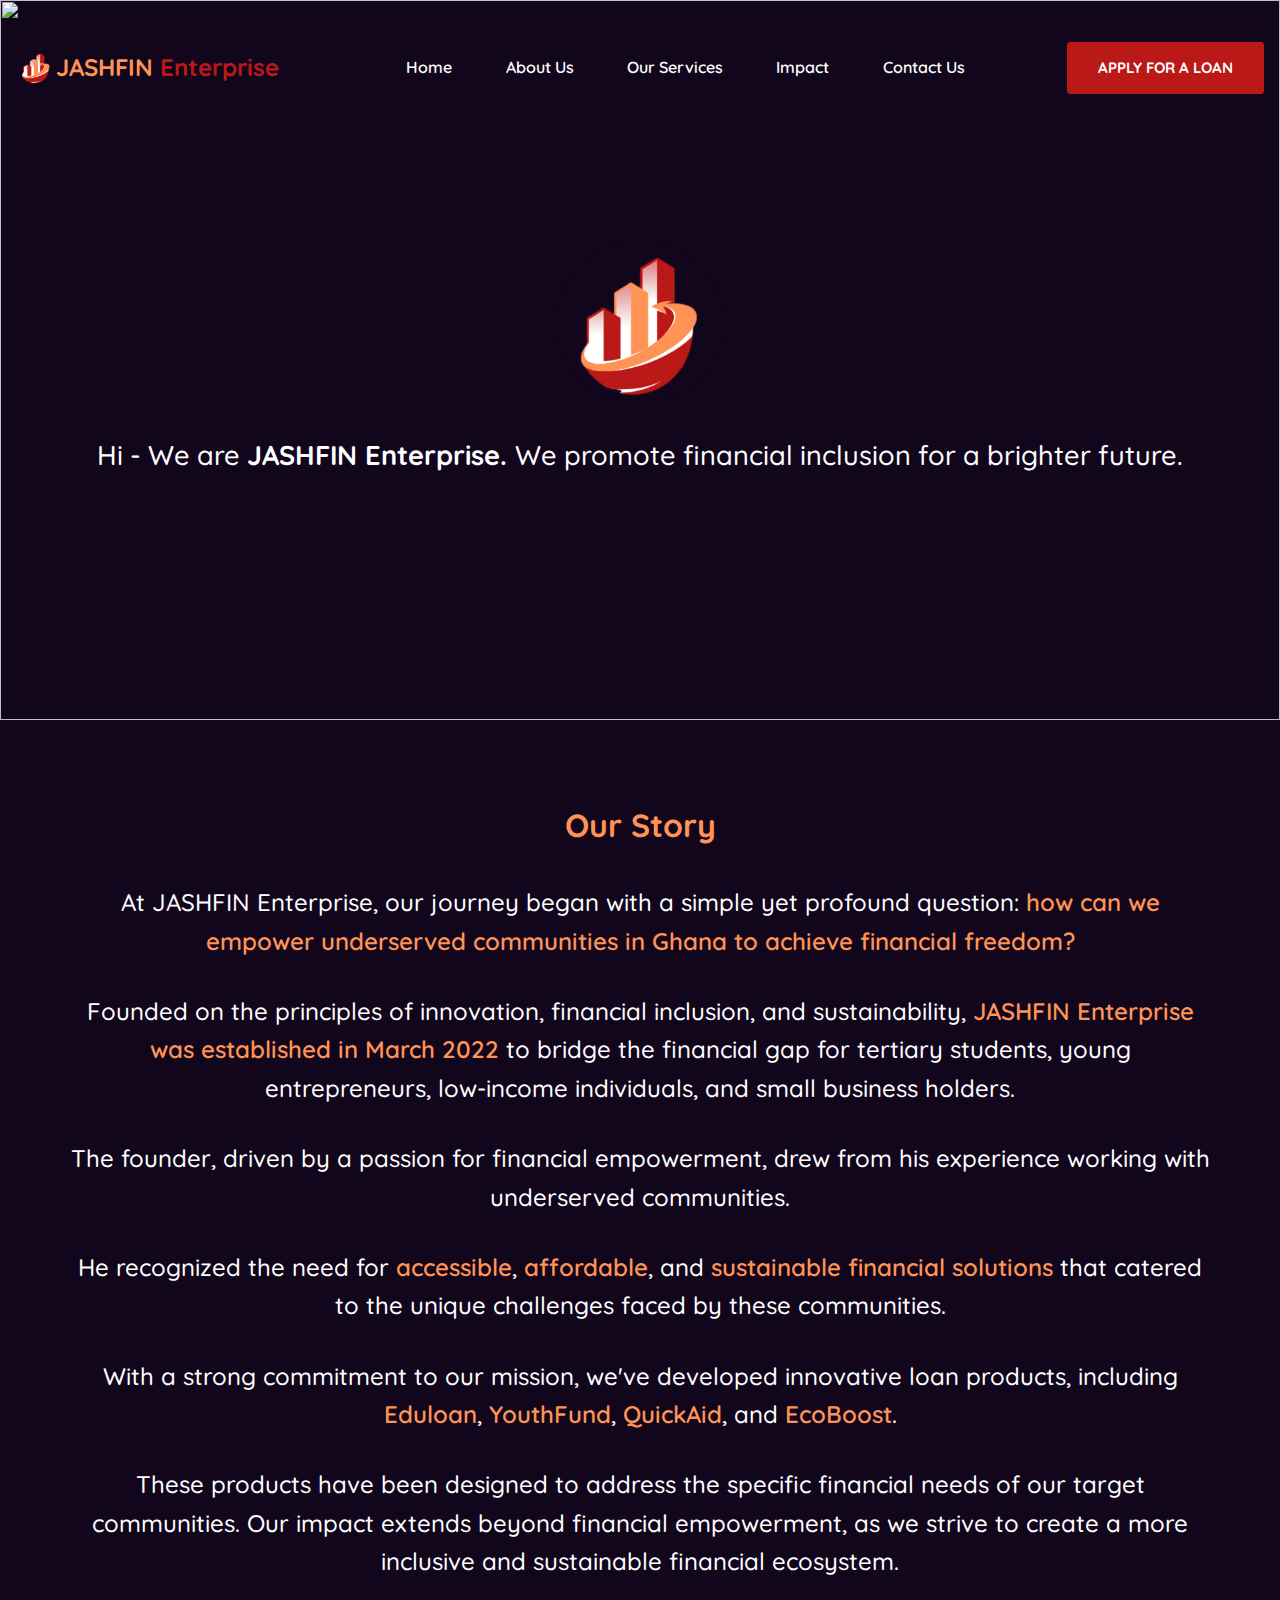
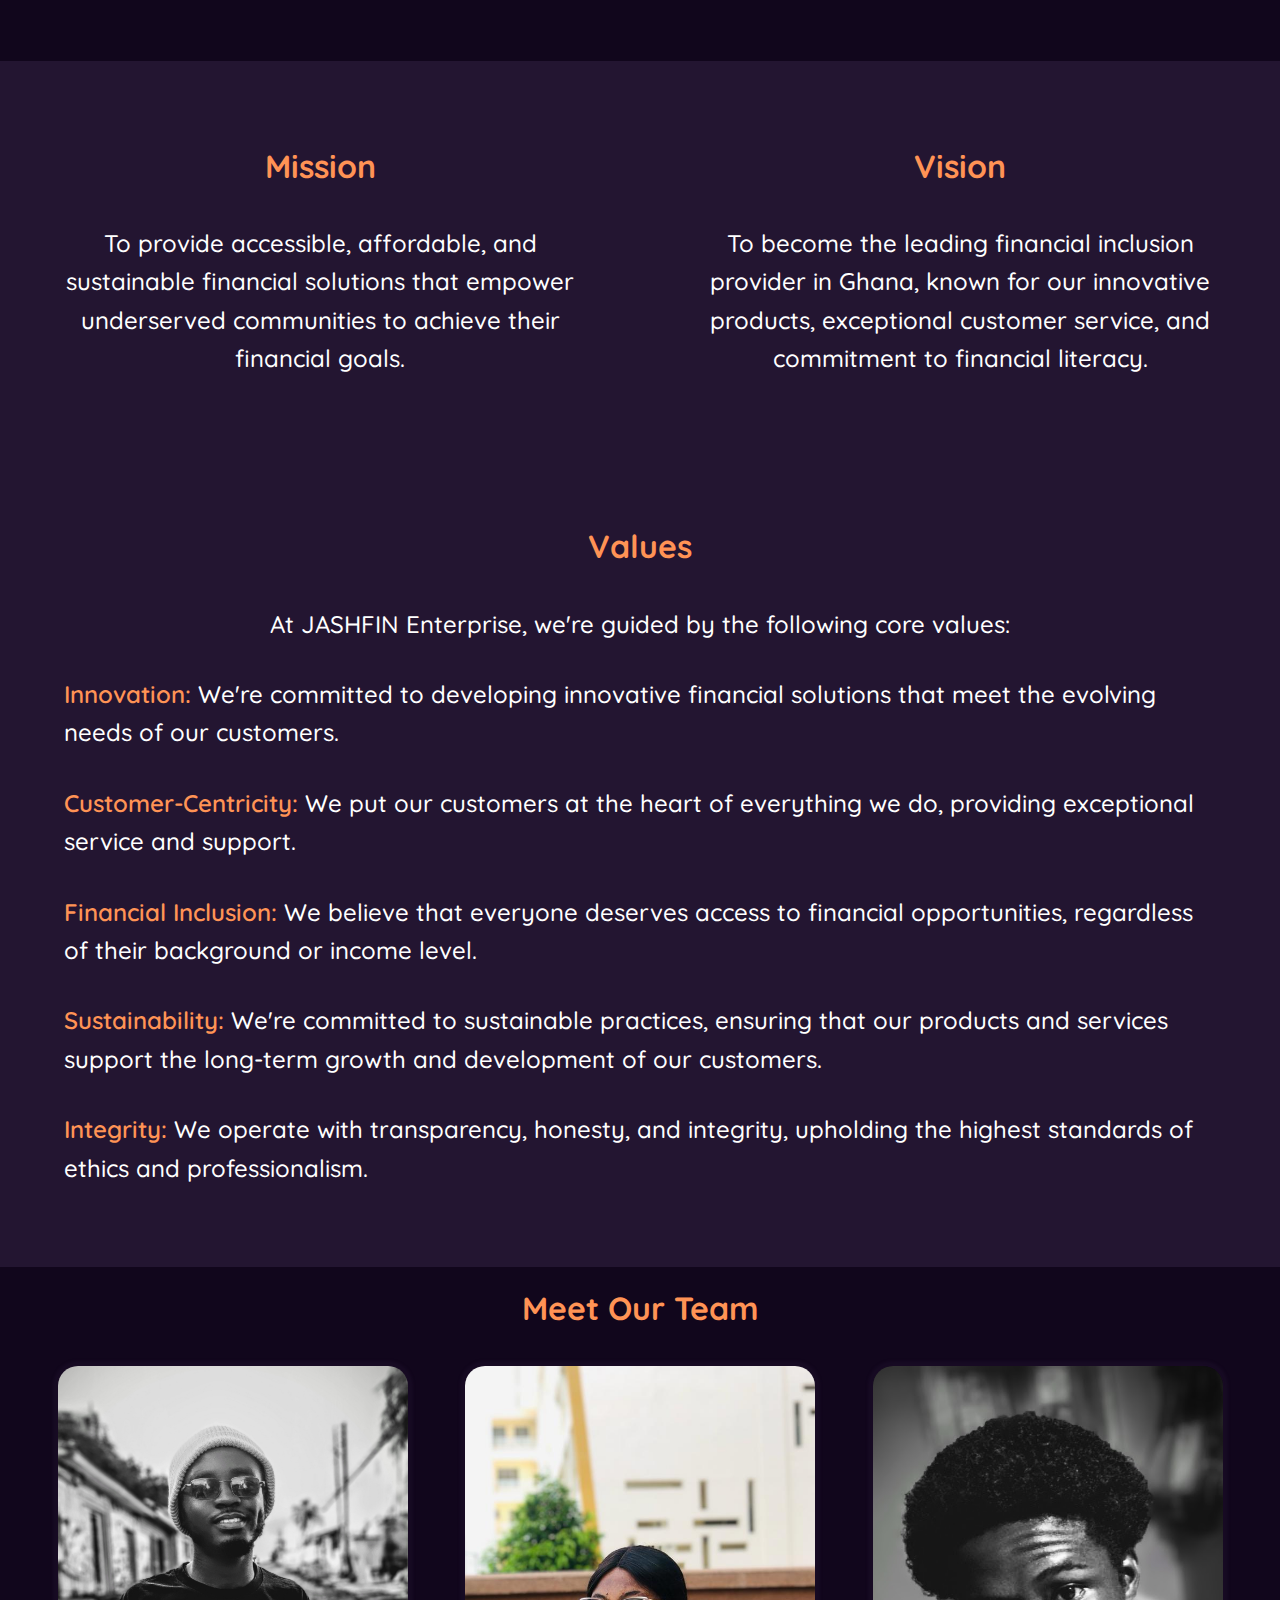
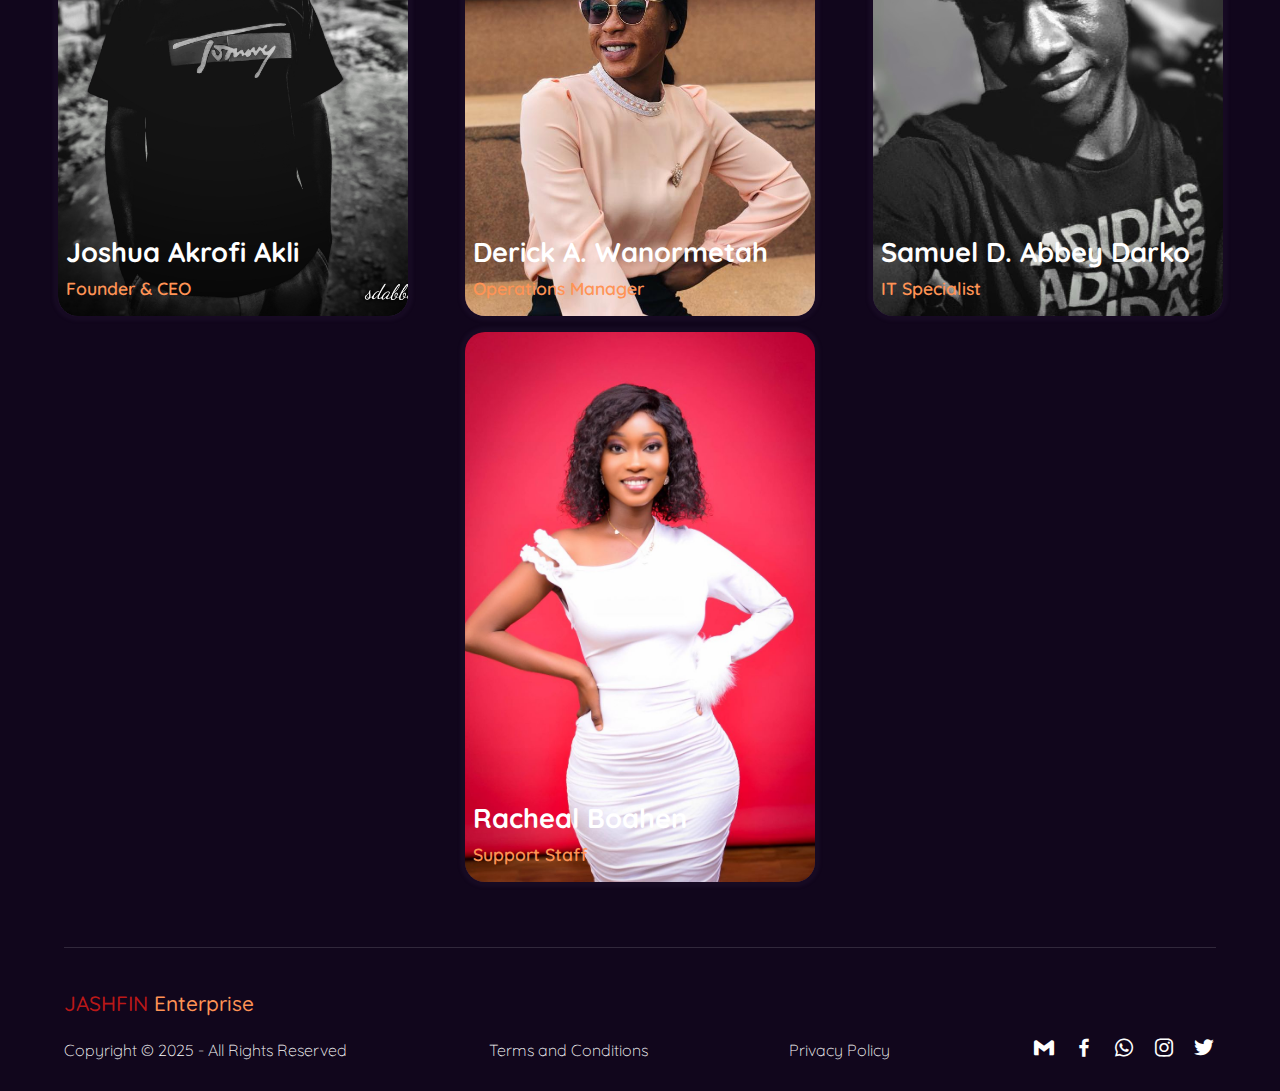
==== commit 92f1ff27: "Completed mobile version of homepage" ====
--- a/About.html
+++ b/About.html
@@ -108,11 +108,41 @@
             <h2>Meet Our Team</h2>
             <div class="card-container">
                 <div class="card">
-                    <img src="images/team1.jpeg" alt="">
+                    <img src="images/team/Amevi.jpg" alt="">
                     <div class="content">
                         <h3>Joshua Akrofi Akli</h3>
                         <span>Founder & CEO</span>
                         <p>Joshua is a visionary entrepreneur and leader dedicated to driving financial inclusion in Ghana. He holds a First-Class Honors degree in Business Administration (Accounting) from Kwame Nkrumah University of Science and Technology, where he was a scholar of the prestigious MasterCard Foundation Scholars Program. With over 5 years of experience in accounting and finance, Joshua has worked with various startups and growth businesses, refining his expertise in financial management. His internship experience in microfinance has given him a deeper understanding of the financial needs of underserved communities. A seasoned leader, Joshua has held various leadership positions during his university days and currently mentors over 50 students and young people in Ghana. He is also a proud Fellow of the Jim Leech MasterCard Foundation Fellowship on Entrepreneurship (2025 cohort). Joshua's passion for financial inclusion drives his vision for JASHFIN Enterprise. He is committed to creating opportunities for all to prosper, ensuring that financial services are accessible and inclusive for everyone.</p>
+        
+                    </div>
+
+                </div>
+                <div class="card">
+                    <img src="images/team/Evelyn.jpg" alt="">
+                    <div class="content">
+                        <h3>Derick A. Wanormetah</h3>
+                        <span>Operations Manager</span>
+                        <p>Derick Ayiku Wanormetah is a results-driven professional with a strong background in economics, banking, and finance. He holds a First-Class Honors degree in Economics, Banking and Finance from the prestigious University of Ghana. A seasoned leader, Derick held various leadership positions during his university days, including serving as Vice President of the University of Ghana Economics Students Association (UGESA). With over 3 years of experience in microfinance and banking, Derick has worked with renowned institutions such as Ubuntu Capital Microfinance and the Ghana Association of Banks during his internship periods. As Operations Manager at JASHFIN Enterprise, Derick brings his expertise and passion for financial inclusion to help drive the company's vision. He is committed to leveraging his skills and knowledge to contribute to the growth and success of JASHFIN Enterprise.</p>
+        
+                    </div>
+
+                </div>
+                <div class="card">
+                    <img src="images/team/Abbey.jpg" alt="">
+                    <div class="content">
+                        <h3>Samuel D. Abbey Darko</h3>
+                        <span>IT Specialist</span>
+                        <p>Abbey is a skilled IT specialist driving technological innovation at JASHFIN Enterprise. With a strong foundation in Computer Science from the prestigious Kwame Nkrumah University of Science and Technology, Samuel is dedicated to bridging the technology gap and advancing fintech solutions. A seasoned technologist, Samuel brings a wealth of experience, including 5+ years in python development, 3+ years in full-stack web development, and 1+ year in AI development. With his exceptional technical expertise, Samuel is committed to leveraging his skills, knowledge, and experience to drive JASHFIN Enterprise's vision forward.</p>
+        
+                    </div>
+
+                </div>
+                <div class="card">
+                    <img src="images/team/Silvia.jpg" alt="">
+                    <div class="content">
+                        <h3>Racheal Boahen</h3>
+                        <span>Support Staff</span>
+                        <p>Racheal is a dedicated and detail-oriented Support Staff member at JASHFIN Enterprise. With a strong educational foundation in Geography and Rural Development from the prestigious Kwame Nkrumah University of Science and Technology, Racheal brings a unique perspective to her role. Possessing a proven track record in administrative tasks and positions, Racheal excels in effective communication, problem-solving, and issue resolution. She is committed to delivering exceptional customer satisfaction, ensuring seamless support, and fostering strong relationships with clients and stakeholders alike.</p>
         
                     </div>
 
--- a/stylesheets/css/style.css
+++ b/stylesheets/css/style.css
@@ -147,445 +147,275 @@
 nav.navbar .nav-content .extra .nav-trigger {
   display: none;
 }
-
-.sidebar {
-  background-color: #11061C;
-  width: 23.5%;
-  height: 100%;
-  display: -webkit-box;
-  display: -ms-flexbox;
-  display: flex;
-  -webkit-box-orient: vertical;
-  -webkit-box-direction: normal;
-      -ms-flex-direction: column;
-          flex-direction: column;
-  padding: 0.5rem 2%;
-  -webkit-box-pack: justify;
-      -ms-flex-pack: justify;
-          justify-content: space-between;
-  font-family: "montserrat", sans-serif;
-  -webkit-box-sizing: border-box;
-          box-sizing: border-box;
-  display: none;
-}
-.sidebar .header {
-  display: -webkit-box;
-  display: -ms-flexbox;
-  display: flex;
-  -webkit-box-orient: vertical;
-  -webkit-box-direction: normal;
-      -ms-flex-direction: column;
-          flex-direction: column;
-  -webkit-box-align: start;
-      -ms-flex-align: start;
-          align-items: flex-start;
-  -webkit-box-pack: end;
-      -ms-flex-pack: end;
-          justify-content: flex-end;
-  padding: 10px;
-  gap: 0.5rem;
-  -webkit-box-sizing: border-box;
-          box-sizing: border-box;
-}
-.sidebar .header .top-action {
-  width: 100%;
-  display: -webkit-box;
-  display: -ms-flexbox;
-  display: flex;
-  -webkit-box-align: center;
-      -ms-flex-align: center;
-          align-items: center;
-  -webkit-box-pack: end;
-      -ms-flex-pack: end;
-          justify-content: flex-end;
-  padding: 10px;
-  gap: 0.5rem;
-}
-.sidebar .header .top-action a.action-btn {
-  text-decoration: none;
-  color: #ffffff;
-}
-.sidebar .header .top-action a.action-btn.search {
-  display: none;
-}
-.sidebar .header .top-action a.action-btn.nav-trigger {
-  display: none;
-}
-.sidebar .header .top-action a.action-btn:hover span {
-  -webkit-transform: scale(1.08);
-          transform: scale(1.08);
-  color: #fff;
-}
-.sidebar .header .top-action a.action-btn span {
-  color: #ffffff;
-  -webkit-transition: all 0.2s ease-in-out;
-  transition: all 0.2s ease-in-out;
-  font-size: 32px;
-}
-.sidebar .header .logo {
-  display: -webkit-box;
-  display: -ms-flexbox;
-  display: flex;
-  -webkit-box-align: center;
-      -ms-flex-align: center;
-          align-items: center;
-}
-.sidebar .header .logo img {
-  width: 100%;
-}
-.sidebar .header .logo h3 {
-  font-size: 32px;
-  font-weight: 400;
-  font-family: "Dancing Script", cursive;
-}
-.sidebar .content {
-  min-height: 40%;
-  -webkit-box-sizing: border-box;
-          box-sizing: border-box;
-  padding: 10px;
-  display: -webkit-box;
-  display: -ms-flexbox;
-  display: flex;
-  -webkit-box-orient: vertical;
-  -webkit-box-direction: normal;
-      -ms-flex-direction: column;
-          flex-direction: column;
-  -ms-flex-pack: distribute;
-      justify-content: space-around;
-  gap: 2rem;
-}
-.sidebar .content .close {
-  display: none;
-}
-.sidebar .content .nav-links {
-  display: -webkit-box;
-  display: -ms-flexbox;
-  display: flex;
-  -webkit-box-orient: vertical;
-  -webkit-box-direction: normal;
-      -ms-flex-direction: column;
-          flex-direction: column;
-  gap: 0.5rem;
-}
-.sidebar .content .nav-links li {
-  list-style: none;
-}
-.sidebar .content .nav-links li a {
-  color: #ffffff;
-  text-decoration: none;
-  font-weight: 400;
-  font-size: 17.6px;
-  text-transform: uppercase;
-  -webkit-transition: 0.1s all ease-in-out;
-  transition: 0.1s all ease-in-out;
-}
-.sidebar .content .nav-links li:nth-child(1) a:hover {
-  color: #FF9355;
-}
-.sidebar .content .nav-links li:nth-child(2) a:hover {
-  color: #BB1818;
-}
-.sidebar .content .nav-links li:nth-child(3) a:hover {
-  color: #404752;
-}
-.sidebar .content .nav-links li:nth-child(6) a:hover {
-  color: #BB1818;
-}
-.sidebar .content .social-links {
-  display: none;
-}
-.sidebar form {
-  padding: 10px 0;
-  display: -webkit-box;
-  display: -ms-flexbox;
-  display: flex;
-  -webkit-box-align: center;
-      -ms-flex-align: center;
-          align-items: center;
-  position: relative;
-  line-height: 1.8rem;
-}
-.sidebar form input {
-  background: transparent;
-  padding: 12px 0;
-  border: none;
-  border-bottom: 2px solid rgba(218, 217, 217, 0.5411764706);
-  width: 100%;
-  outline: none;
-  color: #ffffff;
-}
-.sidebar form input::-webkit-input-placeholder {
-  font-family: "montserrat", sans-serif;
-}
-.sidebar form input::-moz-placeholder {
-  font-family: "montserrat", sans-serif;
-}
-.sidebar form input:-ms-input-placeholder {
-  font-family: "montserrat", sans-serif;
-}
-.sidebar form input::-ms-input-placeholder {
-  font-family: "montserrat", sans-serif;
-}
-.sidebar form input::placeholder {
-  font-family: "montserrat", sans-serif;
-}
-.sidebar form span, .sidebar form i.bx {
-  position: absolute;
-  right: 2%;
-  color: rgba(218, 217, 217, 0.5411764706);
-  font-size: 27.2px;
-}
-.sidebar form .search-close {
-  display: none;
-}
 @media (max-width: 768px) {
-  .sidebar {
+  nav.navbar {
+    height: 10vh;
     width: 100%;
-    height: -webkit-fit-content;
-    height: -moz-fit-content;
-    height: fit-content;
-    padding: 0;
-  }
-  .sidebar .header {
-    -webkit-box-orient: horizontal;
-    -webkit-box-direction: reverse;
-        -ms-flex-direction: row-reverse;
-            flex-direction: row-reverse;
-    padding: 0.3rem;
+    -webkit-box-sizing: border-box;
+            box-sizing: border-box;
+    padding: 0 0.5rem;
+  }
+  nav.navbar .nav-logo {
+    width: -webkit-fit-content;
+    width: -moz-fit-content;
+    width: fit-content;
+    padding: 0.5rem;
+  }
+  nav.navbar .nav-logo img {
+    width: 4.5rem;
+  }
+  nav.navbar .nav-logo h3 {
+    display: none;
+  }
+  nav.navbar .nav-content li, nav.navbar .nav-content .btn {
+    display: none;
+  }
+  nav.navbar .nav-content {
+    width: -webkit-fit-content;
+    width: -moz-fit-content;
+    width: fit-content;
+    -webkit-box-sizing: border-box;
+            box-sizing: border-box;
+    -webkit-box-pack: end;
+        -ms-flex-pack: end;
+            justify-content: flex-end;
+  }
+  nav.navbar .nav-content .extra {
+    width: -webkit-fit-content;
+    width: -moz-fit-content;
+    width: fit-content;
+  }
+  nav.navbar .nav-trigger {
+    width: 4rem;
+    -webkit-box-sizing: border-box;
+            box-sizing: border-box;
+    padding: 0.8rem;
+    height: 4rem;
+    display: -webkit-box !important;
+    display: -ms-flexbox !important;
+    display: flex !important;
+    -webkit-box-orient: vertical;
+    -webkit-box-direction: normal;
+        -ms-flex-direction: column;
+            flex-direction: column;
     -webkit-box-align: center;
         -ms-flex-align: center;
             align-items: center;
-  }
-  .sidebar .header .top-action {
-    -webkit-box-align: center;
-        -ms-flex-align: center;
-            align-items: center;
-    line-height: 1rem;
-    gap: 0.7rem;
-  }
-  .sidebar .header .top-action .favorite {
-    display: none;
-  }
-  .sidebar .header .top-action a.search {
-    display: -webkit-box !important;
-    display: -ms-flexbox !important;
-    display: flex !important;
-  }
-  .sidebar .header .top-action a.nav-trigger {
-    display: -webkit-box !important;
-    display: -ms-flexbox !important;
-    display: flex !important;
-  }
-  .sidebar .header .top-action a.nav-trigger span {
-    font-weight: 200;
-    font-size: 36.8px;
-  }
-  .sidebar .header .logo {
-    display: -webkit-box;
-    display: -ms-flexbox;
-    display: flex;
-    padding: 0.5rem;
-  }
-  .sidebar .header .logo img {
-    width: 50%;
-  }
-  .sidebar .header .logo h3 {
-    font-size: 32px;
-    text-wrap: nowrap;
-  }
-  .sidebar .content {
-    position: absolute;
-    min-height: 40%;
-    height: 100vh;
-    background: #000000;
-    z-index: 223;
-    width: 0%;
-    -webkit-box-sizing: border-box;
-            box-sizing: border-box;
-    padding: 10px 25px;
-    right: -60%;
-    -webkit-box-pack: start;
-        -ms-flex-pack: start;
-            justify-content: flex-start;
-    -webkit-transition: all 0.4s ease;
-    transition: all 0.4s ease;
-    display: none;
-  }
-  .sidebar .content.active {
-    right: 0;
-    width: 70%;
-    display: -webkit-box;
-    display: -ms-flexbox;
-    display: flex;
-  }
-  .sidebar .content .close {
-    width: -webkit-fit-content;
-    width: -moz-fit-content;
-    width: fit-content;
+    -webkit-box-pack: center;
+        -ms-flex-pack: center;
+            justify-content: center;
+  }
+  nav.navbar .nav-trigger.active span {
+    border-radius: 5px;
+    width: 60%;
+    height: 10%;
+    background: #BB1818;
     display: -webkit-box;
     display: -ms-flexbox;
     display: flex;
     -ms-flex-item-align: end;
         align-self: flex-end;
-    -webkit-box-align: baseline;
-        -ms-flex-align: baseline;
-            align-items: baseline;
-    padding: 0.5rem;
-    cursor: pointer;
-  }
-  .sidebar .content .close span {
-    font-weight: bold;
-  }
-  .sidebar .content .nav-links {
-    padding: 5px;
+    margin: 0.2rem;
+    -webkit-transition: 0.4s ease;
+    transition: 0.4s ease;
+  }
+  nav.navbar .nav-trigger.active span:nth-child(1) {
+    width: 110%;
+    -webkit-transform: rotate(41deg) translate(25%, 80%);
+            transform: rotate(41deg) translate(25%, 80%);
+  }
+  nav.navbar .nav-trigger.active span:nth-child(2) {
+    width: 75%;
+    -webkit-transform: rotate(-40deg) translate(25%, -50%);
+            transform: rotate(-40deg) translate(25%, -50%);
+    background: #BB1818;
+  }
+  nav.navbar .nav-trigger.active span:nth-child(3) {
+    width: 50%;
+    background: #BB1818;
+    -webkit-transform: rotate(-41deg) translate(-45%, -345%);
+            transform: rotate(-41deg) translate(-45%, -345%);
+  }
+  nav.navbar .nav-trigger span {
+    border-radius: 5px;
+    width: 60%;
+    height: 10%;
+    background: #BB1818;
     display: -webkit-box;
     display: -ms-flexbox;
     display: flex;
-    -webkit-box-orient: vertical;
-    -webkit-box-direction: normal;
-        -ms-flex-direction: column;
-            flex-direction: column;
-    gap: 0.8rem;
-    -webkit-box-sizing: border-box;
-            box-sizing: border-box;
-  }
-  .sidebar .content .nav-links li a {
-    font-size: 20.8px;
-    color: #706F73;
-  }
-  .sidebar .content .social-links {
-    display: -webkit-box;
-    display: -ms-flexbox;
-    display: flex;
-    -webkit-box-orient: horizontal;
-    -webkit-box-direction: normal;
-        -ms-flex-direction: row;
-            flex-direction: row;
-    gap: 1rem;
-    padding: 0.5rem;
-    margin-top: 15%;
+    -ms-flex-item-align: end;
+        align-self: flex-end;
+    margin: 0.2rem;
+    -webkit-transition: 0.4s ease;
+    transition: 0.4s ease;
     position: relative;
-    -ms-flex-pack: distribute;
-        justify-content: space-around;
-  }
-  .sidebar .content .social-links li {
-    list-style: none;
-  }
-  .sidebar .content .social-links li a {
-    color: #ffffff;
-    text-decoration: none;
-    font-weight: 400;
-    font-size: 14.4px;
-    -webkit-box-orient: vertical;
-    -webkit-box-direction: normal;
-        -ms-flex-direction: column;
-            flex-direction: column;
-    -webkit-transition: 0.2s all ease-in-out;
-    transition: 0.2s all ease-in-out;
-    display: -webkit-box;
-    display: -ms-flexbox;
-    display: flex;
-    -webkit-box-align: center;
-        -ms-flex-align: center;
-            align-items: center;
-    gap: 0.3rem;
-  }
-  .sidebar .content .social-links li a i.bx {
-    font-size: 32px;
-  }
-  .sidebar .content .social-links li:nth-child(1) a {
-    color: #FF9355;
-  }
-  .sidebar .content .social-links li:nth-child(2) a {
-    color: #BB1818;
-  }
-  .sidebar .content .social-links li:nth-child(3) a {
-    color: #404752;
-  }
-  .sidebar form {
-    position: absolute;
-    height: 100vh;
-    width: 60%;
-    right: -60%;
-    display: none;
-    top: 0;
-    background-color: #11061C;
-    z-index: 223;
-    -webkit-box-align: start;
-        -ms-flex-align: start;
-            align-items: flex-start;
-    -webkit-box-sizing: border-box;
-            box-sizing: border-box;
-    -webkit-transition: all 0.4s ease;
-    transition: all 0.4s ease;
-    padding: 10px 30px;
-  }
-  .sidebar form.active {
-    right: 0%;
-    display: -webkit-box !important;
-    display: -ms-flexbox !important;
-    display: flex !important;
-  }
-  .sidebar form input {
+  }
+  nav.navbar .nav-trigger span:nth-child(1) {
     width: 100%;
-    border-bottom: none;
-  }
-  .sidebar form input:hover::-webkit-input-placeholder {
-    opacity: 1;
-  }
-  .sidebar form input:hover::-moz-placeholder {
-    opacity: 1;
-  }
-  .sidebar form input:hover:-ms-input-placeholder {
-    opacity: 1;
-  }
-  .sidebar form input:hover::-ms-input-placeholder {
-    opacity: 1;
-  }
-  .sidebar form input:hover::placeholder {
-    opacity: 1;
-  }
-  .sidebar form input::-webkit-input-placeholder {
-    opacity: 0.8;
-  }
-  .sidebar form input::-moz-placeholder {
-    opacity: 0.8;
-  }
-  .sidebar form input:-ms-input-placeholder {
-    opacity: 0.8;
-  }
-  .sidebar form input::-ms-input-placeholder {
-    opacity: 0.8;
-  }
-  .sidebar form input::placeholder {
-    opacity: 0.8;
-  }
-  .sidebar form i.bx {
-    display: none;
-  }
-  .sidebar form .search-close {
-    width: -webkit-fit-content;
-    width: -moz-fit-content;
-    width: fit-content;
-    display: -webkit-box;
-    display: -ms-flexbox;
-    display: flex;
-    -webkit-box-sizing: border-box;
-            box-sizing: border-box;
-    -webkit-box-align: baseline;
-        -ms-flex-align: baseline;
-            align-items: baseline;
-    padding: 0.5rem;
-    cursor: pointer;
-    height: -webkit-fit-content;
-    height: -moz-fit-content;
-    height: fit-content;
-  }
-  .sidebar form .search-close span {
-    font-weight: bold;
-    -webkit-box-sizing: border-box;
-            box-sizing: border-box;
-  }
+  }
+  nav.navbar .nav-trigger span:nth-child(2) {
+    width: 75%;
+    background: #FF9355;
+  }
+  nav.navbar .nav-trigger span:nth-child(3) {
+    width: 45%;
+    background: white;
+  }
+}
+
+.sidebar {
+  position: fixed;
+  height: calc(100% - 10vh);
+  width: 60%;
+  bottom: 0;
+  right: -60%;
+  background-color: #11061C;
+  display: -webkit-box;
+  display: -ms-flexbox;
+  display: flex;
+  -webkit-box-orient: vertical;
+  -webkit-box-direction: normal;
+      -ms-flex-direction: column;
+          flex-direction: column;
+  -webkit-box-align: center;
+      -ms-flex-align: center;
+          align-items: center;
+  -webkit-box-pack: start;
+      -ms-flex-pack: start;
+          justify-content: flex-start;
+  -webkit-transition: all 0.5s ease;
+  transition: all 0.5s ease;
+  z-index: 999;
+  font-family: "Quicksand";
+}
+.sidebar.active {
+  right: 0;
+}
+.sidebar .nav_list {
+  width: -webkit-fit-content;
+  width: -moz-fit-content;
+  width: fit-content;
+  height: 70%;
+  -webkit-box-align: center;
+      -ms-flex-align: center;
+          align-items: center;
+  -ms-flex-pack: distribute;
+      justify-content: space-around;
+  -webkit-box-sizing: border-box;
+          box-sizing: border-box;
+  display: -webkit-box;
+  display: -ms-flexbox;
+  display: flex;
+  -webkit-box-orient: vertical;
+  -webkit-box-direction: normal;
+      -ms-flex-direction: column;
+          flex-direction: column;
+  align-items: center;
+  padding: 0;
+}
+.sidebar .nav_list .btn {
+  padding: 0 30px;
+  color: white;
+  background-color: #fff;
+  text-decoration: none;
+  text-transform: uppercase;
+  font-weight: 600;
+  text-align: center;
+  line-height: 50px;
+  text-wrap: nowrap;
+  border-radius: 3px;
+  font-size: 14.4px;
+  min-width: 10rem;
+  font-weight: 700 !important;
+  border: 1px solid #BB1818;
+  background: #BB1818;
+  font-size: 17.6px;
+  padding: 1rem;
+}
+.sidebar .nav_list .btn:hover {
+  -webkit-transition: 0.3s ease;
+  transition: 0.3s ease;
+  background-color: #BB1818;
+  color: #fff;
+  -webkit-box-shadow: 0 0 40px 5px rgba(255, 255, 255, 0.3);
+          box-shadow: 0 0 40px 5px rgba(255, 255, 255, 0.3);
+}
+@media (min-width: 1200px) {
+  .sidebar .nav_list .btn {
+    font-size: 15.04px;
+  }
+}
+.sidebar .nav_list li {
+  list-style: none;
+  -webkit-transition: all 0.4s ease;
+  transition: all 0.4s ease;
+}
+.sidebar .nav_list li a {
+  text-decoration: none;
+  color: #ffffff;
+  -webkit-transition: all 0.4s ease;
+  transition: all 0.4s ease;
+  font-size: 0.95em;
+  display: -webkit-box;
+  display: -ms-flexbox;
+  display: flex;
+  -webkit-box-align: center;
+      -ms-flex-align: center;
+          align-items: center;
+  -webkit-box-orient: vertical;
+  -webkit-box-direction: normal;
+      -ms-flex-direction: column;
+          flex-direction: column;
+  font-weight: 600;
+}
+.sidebar .nav_list li a:hover {
+  color: #BB1818;
+}
+.sidebar .nav_list li a span {
+  color: #BB1818;
+}
+.sidebar .nav_list li a.active {
+  color: #ffffff;
+  font-weight: 600;
+}
+.sidebar .socials {
+  width: 100%;
+  position: relative !important;
+  margin-top: 20%;
+  display: -webkit-box;
+  display: -ms-flexbox;
+  display: flex;
+  -webkit-box-orient: horizontal;
+  -webkit-box-direction: normal;
+      -ms-flex-direction: row;
+          flex-direction: row;
+  -webkit-box-align: center;
+      -ms-flex-align: center;
+          align-items: center;
+  -webkit-box-pack: center;
+      -ms-flex-pack: center;
+          justify-content: center;
+  gap: 25px;
+  -ms-flex-wrap: wrap;
+      flex-wrap: wrap;
+}
+.sidebar .socials a {
+  text-decoration: none;
+  color: var(--text-color);
+  -webkit-transition: all 0.4s ease;
+  transition: all 0.4s ease;
+}
+.sidebar .socials a i.bx {
+  font-size: 1.6em;
+}
+.sidebar .socials a:hover {
+  -webkit-transform: translateY(-15%);
+          transform: translateY(-15%);
+  color: #BB1818;
+}
+.sidebar .socials a.active {
+  color: #BB1818;
 }
 
 .preloader {
@@ -881,6 +711,24 @@
 .main .home-section .text-content a.btn img {
   width: 27px;
 }
+@media (max-width: 768px) {
+  .main .home-section {
+    width: 100%;
+  }
+  .main .home-section .box-shade, .main .home-section .box-shade1 {
+    display: none;
+  }
+  .main .home-section video {
+    -webkit-transform: translateX(0);
+            transform: translateX(0);
+  }
+  .main .home-section .text-content {
+    padding: 1rem;
+  }
+  .main .home-section .text-content p {
+    width: 100%;
+  }
+}
 .main .accreditations {
   width: 100%;
   height: 12vh;
@@ -909,6 +757,14 @@
 }
 .main .accreditations .accreditation img {
   width: 37px;
+}
+@media (max-width: 768px) {
+  .main .accreditations .accreditation span {
+    display: none;
+  }
+  .main .accreditations .accreditation img {
+    width: 3rem;
+  }
 }
 .main .about-section {
   width: 100%;
@@ -970,6 +826,24 @@
   margin: 0.5rem 0;
   font-weight: 500;
   font-size: 17.6px;
+}
+@media (max-width: 768px) {
+  .main .about-section {
+    -webkit-box-orient: vertical;
+    -webkit-box-direction: normal;
+        -ms-flex-direction: column;
+            flex-direction: column;
+    height: -webkit-fit-content;
+    height: -moz-fit-content;
+    height: fit-content;
+  }
+  .main .about-section .logo-section {
+    width: 100%;
+  }
+  .main .about-section .content-section {
+    width: 100%;
+    padding-top: 0;
+  }
 }
 .main .featured-services-section {
   width: 100%;
@@ -1133,6 +1007,32 @@
   border: 1px solid rgba(255, 255, 255, 0.425);
   width: 95%;
 }
+@media (max-width: 768px) {
+  .main .featured-services-section {
+    -webkit-box-orient: vertical;
+    -webkit-box-direction: normal;
+        -ms-flex-direction: column;
+            flex-direction: column;
+  }
+  .main .featured-services-section .left-section {
+    width: 100%;
+  }
+  .main .featured-services-section .left-section .content h2 {
+    text-align: center;
+  }
+  .main .featured-services-section .right-section {
+    width: 100%;
+  }
+  .main .featured-services-section .right-section .drop-card {
+    pointer-events: none;
+  }
+  .main .featured-services-section .right-section .drop-card .right .card-img {
+    visibility: hidden;
+  }
+  .main .featured-services-section .right-section .drop-card .right .text-content {
+    background: transparent;
+  }
+}
 .main .contact-section {
   width: 100%;
   -webkit-box-sizing: border-box;
@@ -1173,6 +1073,8 @@
   height: -webkit-fit-content;
   height: -moz-fit-content;
   height: fit-content;
+  -ms-flex-wrap: wrap;
+      flex-wrap: wrap;
   -webkit-box-sizing: border-box;
           box-sizing: border-box;
 }
@@ -1186,7 +1088,7 @@
   -webkit-box-direction: normal;
       -ms-flex-direction: column;
           flex-direction: column;
-  padding: 3%;
+  padding: 2%;
   -webkit-box-align: start;
       -ms-flex-align: start;
           align-items: flex-start;
@@ -1247,7 +1149,64 @@
   width: -moz-fit-content;
   width: fit-content;
 }
-.main .contact-section form .left-section button.btn {
+.main .contact-section form .right-section {
+  width: 50%;
+  height: 100%;
+  display: -webkit-box;
+  display: -ms-flexbox;
+  display: flex;
+  -webkit-box-orient: vertical;
+  -webkit-box-direction: normal;
+      -ms-flex-direction: column;
+          flex-direction: column;
+  padding: 2%;
+  -webkit-box-align: start;
+      -ms-flex-align: start;
+          align-items: flex-start;
+}
+.main .contact-section form .right-section label {
+  font-size: 17.6px;
+  font-weight: 500;
+  color: #ffffff;
+  margin: 0.5rem 0;
+}
+.main .contact-section form .right-section textarea {
+  width: 100%;
+  height: 43%;
+  padding: 0.6rem 0.7rem;
+  border: 1px solid rgba(218, 217, 217, 0.5411764706);
+  border-radius: 5px;
+  margin: 0.2rem 0;
+  outline: none;
+}
+.main .contact-section form .right-section textarea::-webkit-input-placeholder {
+  color: rgba(17, 6, 28, 0.6235294118);
+}
+.main .contact-section form .right-section textarea::-moz-placeholder {
+  color: rgba(17, 6, 28, 0.6235294118);
+}
+.main .contact-section form .right-section textarea:-ms-input-placeholder {
+  color: rgba(17, 6, 28, 0.6235294118);
+}
+.main .contact-section form .right-section textarea::-ms-input-placeholder {
+  color: rgba(17, 6, 28, 0.6235294118);
+}
+.main .contact-section form .right-section textarea::placeholder {
+  color: rgba(17, 6, 28, 0.6235294118);
+}
+.main .contact-section form .right-section p {
+  font-size: 12.8px;
+  font-weight: 500;
+  color: #ffffff;
+  margin-top: 1rem;
+}
+.main .contact-section form .right-section p a {
+  color: #BB1818;
+  font-weight: 500;
+  text-decoration: none;
+  text-wrap: nowrap;
+}
+.main .contact-section form button.btn {
   padding: 0 30px;
   color: #11061c;
   background-color: white;
@@ -1259,11 +1218,12 @@
   text-wrap: nowrap;
   border-radius: 3px;
   font-size: 14.4px;
-  width: 30%;
+  width: 15%;
   line-height: normal;
   border: none;
   padding: 0.8rem;
-  margin-top: 1rem;
+  margin: 2%;
+  margin-top: 0rem;
   gap: 0.5rem;
   font-weight: 500;
   display: -webkit-box;
@@ -1278,7 +1238,7 @@
   text-transform: capitalize;
   cursor: pointer;
 }
-.main .contact-section form .left-section button.btn:hover {
+.main .contact-section form button.btn:hover {
   -webkit-transition: 0.3s ease;
   transition: 0.3s ease;
   background-color: #BB1818;
@@ -1287,69 +1247,36 @@
           box-shadow: 0 0 40px 5px rgba(255, 255, 255, 0.3);
 }
 @media (min-width: 1200px) {
-  .main .contact-section form .left-section button.btn {
+  .main .contact-section form button.btn {
     font-size: 15.04px;
   }
 }
-.main .contact-section form .left-section button.btn i.bx {
+.main .contact-section form button.btn i.bx {
   font-size: 19.2px;
 }
-.main .contact-section form .right-section {
-  width: 50%;
-  height: 100%;
-  display: -webkit-box;
-  display: -ms-flexbox;
-  display: flex;
-  -webkit-box-orient: vertical;
-  -webkit-box-direction: normal;
-      -ms-flex-direction: column;
-          flex-direction: column;
-  padding: 3%;
-  -webkit-box-align: start;
-      -ms-flex-align: start;
-          align-items: flex-start;
-}
-.main .contact-section form .right-section label {
-  font-size: 17.6px;
-  font-weight: 500;
-  color: #ffffff;
-  margin: 0.5rem 0;
-}
-.main .contact-section form .right-section textarea {
-  width: 100%;
-  height: 43%;
-  padding: 0.6rem 0.7rem;
-  border: 1px solid rgba(218, 217, 217, 0.5411764706);
-  border-radius: 5px;
-  margin: 0.2rem 0;
-  outline: none;
-}
-.main .contact-section form .right-section textarea::-webkit-input-placeholder {
-  color: rgba(17, 6, 28, 0.6235294118);
-}
-.main .contact-section form .right-section textarea::-moz-placeholder {
-  color: rgba(17, 6, 28, 0.6235294118);
-}
-.main .contact-section form .right-section textarea:-ms-input-placeholder {
-  color: rgba(17, 6, 28, 0.6235294118);
-}
-.main .contact-section form .right-section textarea::-ms-input-placeholder {
-  color: rgba(17, 6, 28, 0.6235294118);
-}
-.main .contact-section form .right-section textarea::placeholder {
-  color: rgba(17, 6, 28, 0.6235294118);
-}
-.main .contact-section form .right-section p {
-  font-size: 12.8px;
-  font-weight: 500;
-  color: #ffffff;
-  margin-top: 1rem;
-}
-.main .contact-section form .right-section p a {
-  color: #BB1818;
-  font-weight: 500;
-  text-decoration: none;
-  text-wrap: nowrap;
+@media (max-width: 768px) {
+  .main .contact-section h3 {
+    font-size: 40px;
+  }
+  .main .contact-section form {
+    -webkit-box-orient: vertical;
+    -webkit-box-direction: normal;
+        -ms-flex-direction: column;
+            flex-direction: column;
+    -webkit-box-align: start;
+        -ms-flex-align: start;
+            align-items: flex-start;
+    -ms-flex-wrap: nowrap;
+        flex-wrap: nowrap;
+  }
+  .main .contact-section form .left-section, .main .contact-section form .right-section {
+    width: 100%;
+  }
+  .main .contact-section form button.btn {
+    width: -webkit-fit-content;
+    width: -moz-fit-content;
+    width: fit-content;
+  }
 }
 .main .about-landing {
   width: 100%;
@@ -1517,7 +1444,6 @@
 }
 .main .team-section {
   width: 100%;
-  border: 1px solid red;
 }
 .main .team-section h2 {
   font-size: 32px;
@@ -1532,6 +1458,15 @@
   display: flex;
   width: 100%;
   padding: 1rem;
+  -ms-flex-wrap: wrap;
+      flex-wrap: wrap;
+  gap: 1rem;
+  -webkit-box-align: center;
+      -ms-flex-align: center;
+          align-items: center;
+  -webkit-box-pack: space-evenly;
+      -ms-flex-pack: space-evenly;
+          justify-content: space-evenly;
 }
 .main .team-section .card-container .card {
   width: 350px;
@@ -1560,7 +1495,7 @@
   -o-object-fit: cover;
      object-fit: cover;
   position: absolute;
-  z-index: 1;
+  z-index: 0;
   -webkit-box-sizing: border-box;
           box-sizing: border-box;
   background: -webkit-gradient(linear, left top, left bottom, from(rgb(17, 6, 28)), color-stop(54%, rgb(17, 6, 28)), color-stop(85%, rgb(49, 30, 69)));
@@ -1590,11 +1525,6 @@
 }
 .main .team-section .card-container .card .content p {
   font-size: 13.6px;
-}
-@media (max-width: 768px) {
-  .main {
-    width: 100%;
-  }
 }
 .main footer.footer {
   width: 100%;
@@ -1688,4 +1618,15 @@
 }
 .main footer.footer .footer-content .left-section .divided-section div a i.bx {
   font-size: 24px;
+}
+@media (max-width: 768px) {
+  .main footer.footer .footer-content .left-section .divided-section {
+    -webkit-box-orient: vertical;
+    -webkit-box-direction: normal;
+        -ms-flex-direction: column;
+            flex-direction: column;
+  }
+  .main footer.footer .footer-content .left-section .divided-section div {
+    display: none;
+  }
 }/*# sourceMappingURL=style.css.map */